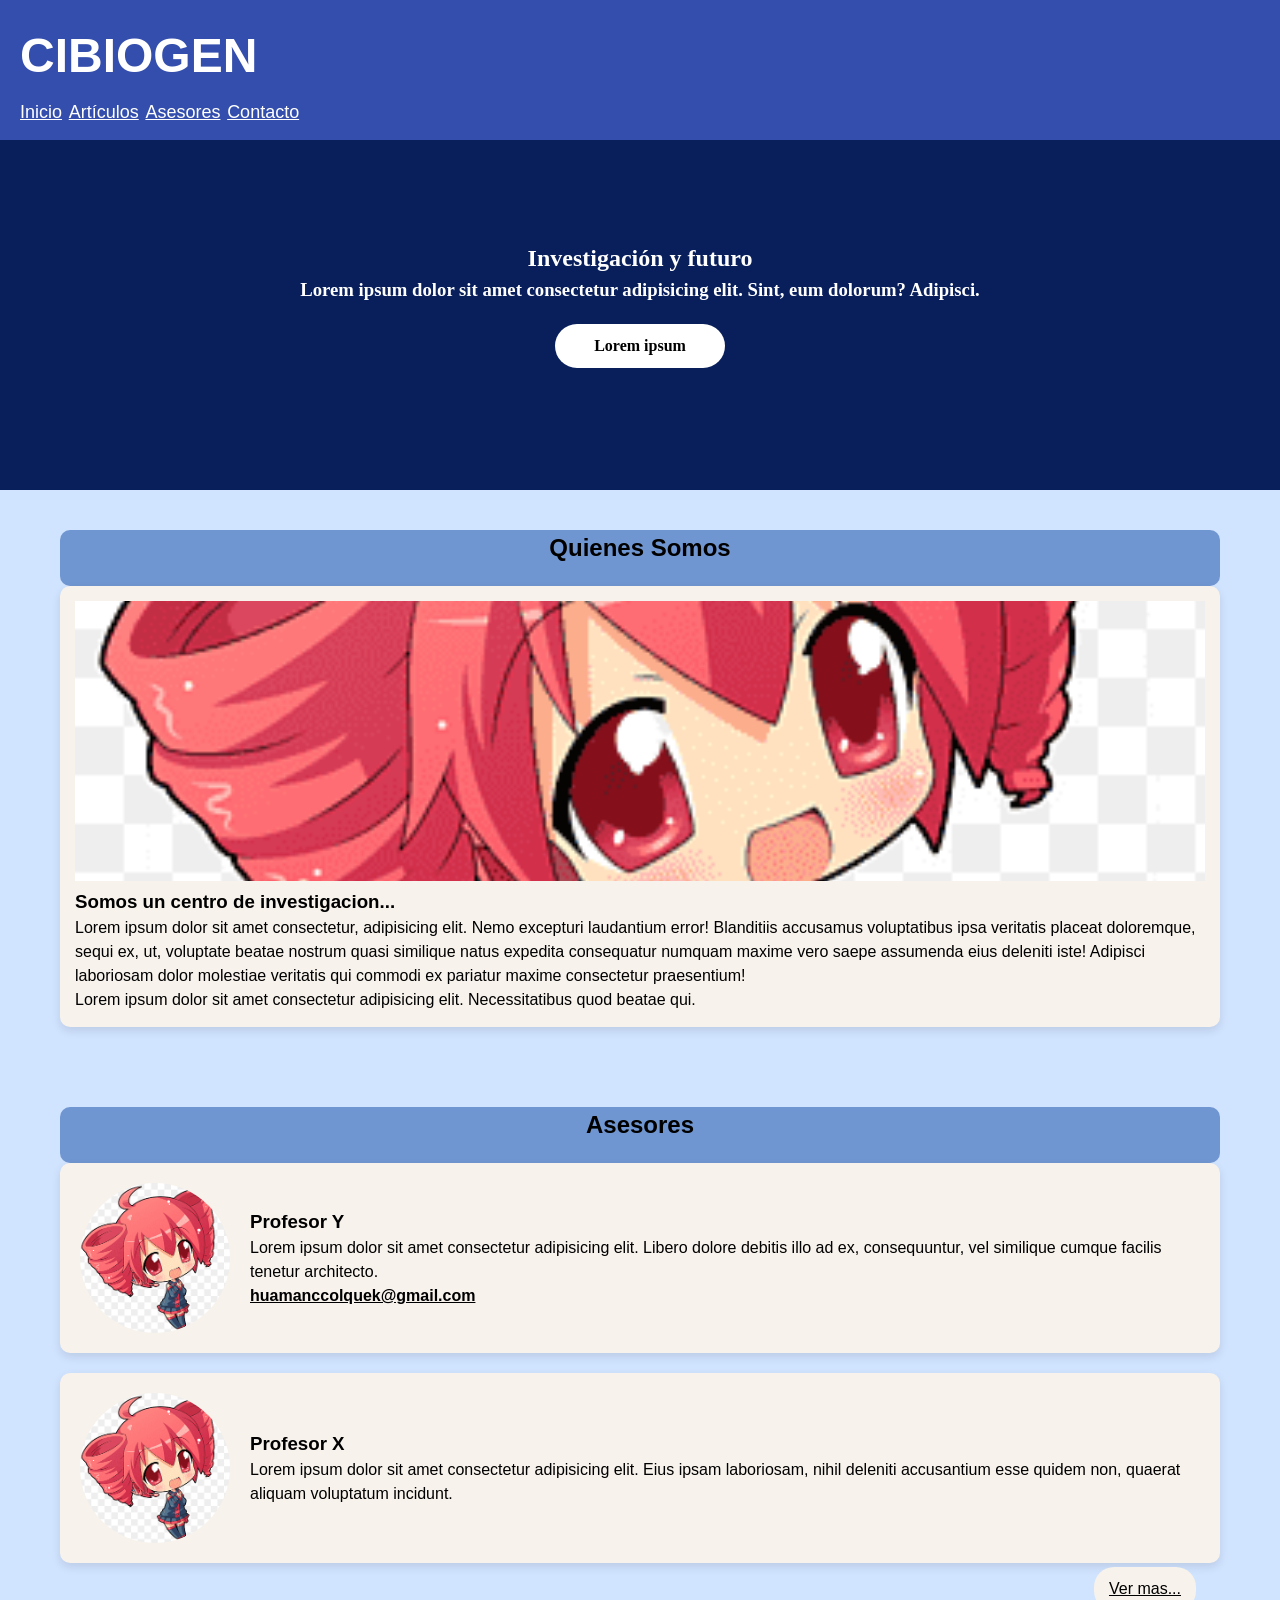
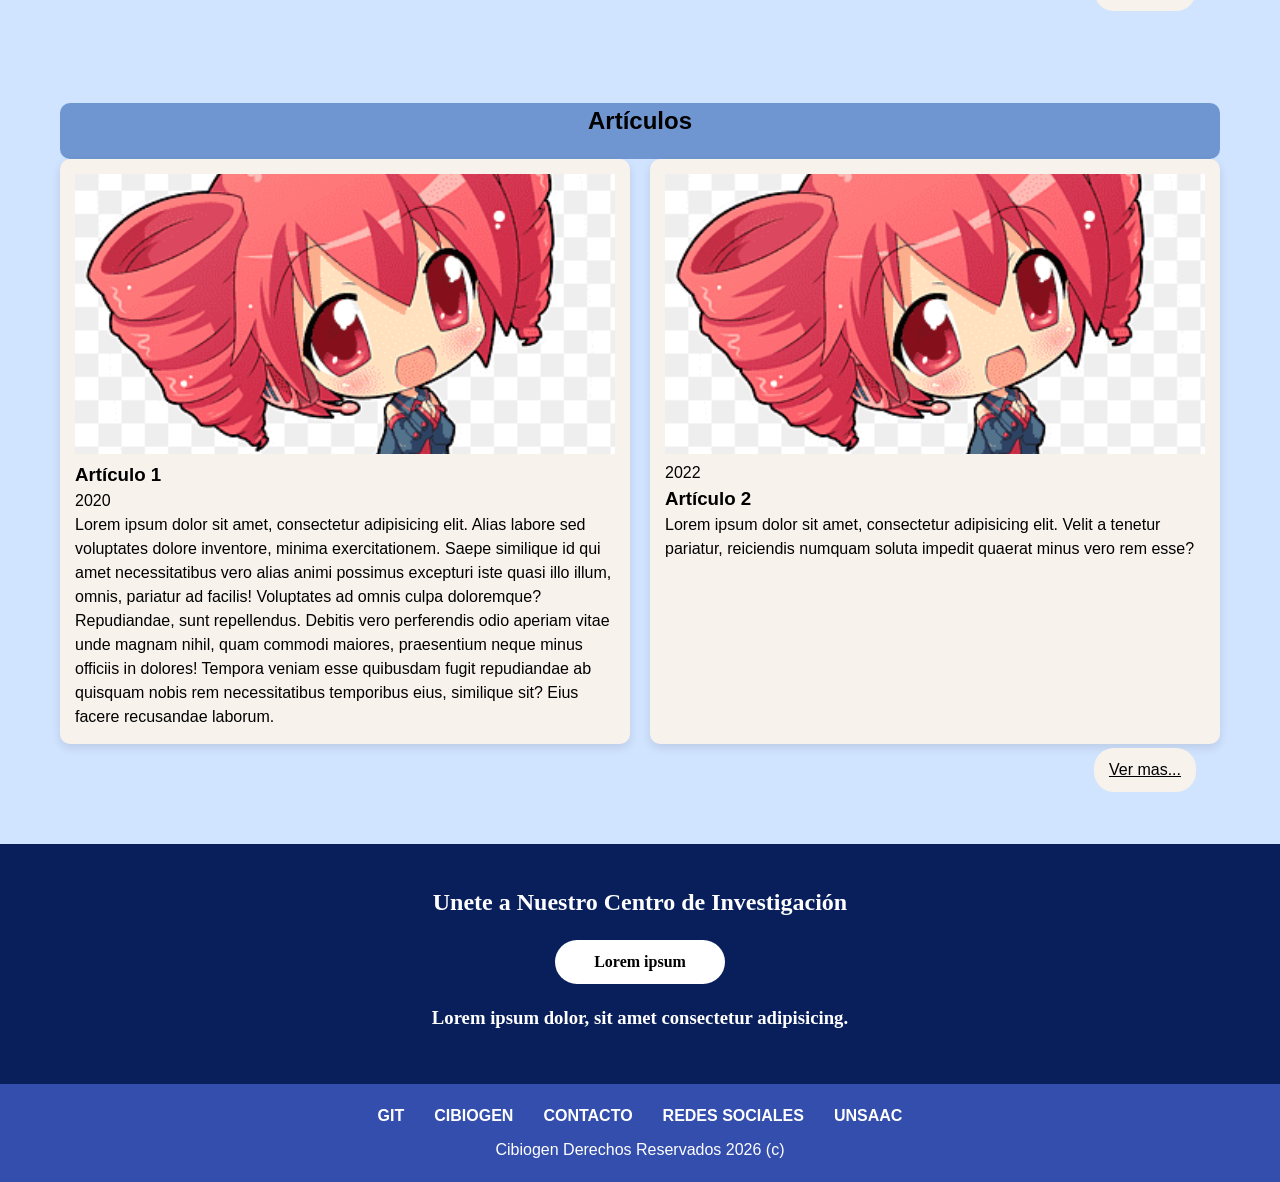
==== index.html @ 81cdd8d8 "segunda mejora con css" ====
<!DOCTYPE html>
<html lang= es>
<head>
    <meta charset="utf-8">
    <meta name="description" content="pagina web CIBIOGEN"/>
    <link rel="stylesheet" href="estilos.css"/>
    <title> CIBIOGEN </title>
</head>

<body>

  <header>
    <h1>CIBIOGEN</h1>
    <nav>
      <a href="index.html">Inicio</a>
      <a href="articulos.html">Artículos</a>
      <a href="#">Asesores</a>
      <a href="#">Contacto</a>

    </nav>
  </header>
  
  <main>
    <div class="titulo">
      <section class="seccion">
        <h1>Investigación y futuro</h1>
        <h3>Lorem ipsum dolor sit amet consectetur adipisicing elit. Sint, eum dolorum? Adipisci.</h3>
        <div class="tituloenlace">
          <a href="#">Lorem ipsum</a>
        </div>
      </section>
    </div>
    <section class="seccion">
      <div class="tituloglobo">
        <h2>Quienes Somos</h2>
      </div>
      <div class="grindgral">
        <div class="carta">
          <img src="teto.png">
          <div>
            <h3>Somos un centro de investigacion...</h3>
            <p>Lorem ipsum dolor sit amet consectetur, adipisicing elit. Nemo excepturi laudantium error! Blanditiis accusamus voluptatibus ipsa veritatis placeat doloremque, sequi ex, ut, voluptate beatae nostrum quasi similique natus expedita consequatur numquam maxime vero saepe assumenda eius deleniti iste! Adipisci laboriosam dolor molestiae veritatis qui commodi ex pariatur maxime consectetur praesentium!</p>
            <p>Lorem ipsum dolor sit amet consectetur adipisicing elit. Necessitatibus quod beatae qui.</p>
          </div>
        </div>
      </div>
    </section>

    <section class="seccion">
      <div class="tituloglobo">
      <h2>Asesores</h2>
      </div>
      <div class="gridasesores">

        <div class="asesor">
          <img src="teto.png" alt="Profesor Y">
          <div>
            <h3>Profesor Y</h3>
            <p> Lorem ipsum dolor sit amet consectetur adipisicing elit. Libero dolore debitis illo ad ex, consequuntur, vel similique cumque facilis tenetur architecto.</p>
            <a href="gmai.com">huamanccolquek@gmail.com</a>
          </div>
        </div>

        <div class="asesor">
          <img src="teto.png" alt="Profesor X">
          <div>
            <h3>Profesor X</h3>
            <p>Lorem ipsum dolor sit amet consectetur adipisicing elit. Eius ipsam laboriosam, nihil deleniti accusantium esse quidem non, quaerat aliquam voluptatum incidunt.</p>
          </div>
        </div>
      </div>
      <!-- FIX: .flecha movido fuera del .gridasesores -->
      <div class="flecha">
        <a href="#">Ver mas...</a>
      </div>
    </section>
        <section class="seccion">
        <div class="tituloglobo">
            <h2>Artículos</h2>
        </div>
      <div class="gridarticulos">

        <article class="carta">
          <img src="teto.png" alt="Artículo 1">
          <h3>Artículo 1</h3>
          <time datetime="2020-09-12">2020</time>
          <p>Lorem ipsum dolor sit amet, consectetur adipisicing elit. Alias labore sed voluptates dolore inventore, minima exercitationem. Saepe similique id qui amet necessitatibus vero alias animi possimus excepturi iste quasi illo illum, omnis, pariatur ad facilis! Voluptates ad omnis culpa doloremque? Repudiandae, sunt repellendus. Debitis vero perferendis odio aperiam vitae unde magnam nihil, quam commodi maiores, praesentium neque minus officiis in dolores! Tempora veniam esse quibusdam fugit repudiandae ab quisquam nobis rem necessitatibus temporibus eius, similique sit? Eius facere recusandae laborum.</p>
        </article>

        <article class="carta">
          <img src="teto.png" alt="Artículo 2">
          <div>
            <time datetime="2022-09-12">2022</time>
            <h3>Artículo 2</h3>
            <p>Lorem ipsum dolor sit amet, consectetur adipisicing elit. Velit a tenetur pariatur, reiciendis numquam soluta impedit quaerat minus vero rem esse?</p>
          </div>
        </article>
      </div>
      <div class="flecha">
        <a href="articulos.html">Ver mas...</a>
      </div>
    </section>

    <div class="titulo2">
      <section class="seccion">
        <h1>Unete a Nuestro Centro de Investigación</h1>
        <div class="tituloenlace">
          <a href="#">Lorem ipsum</a>
        </div>
        <h3>Lorem ipsum dolor, sit amet consectetur adipisicing.</h3>
      </section>
    </div>
  </main>

  <footer>
    <nav>
      <a href="#">GIT</a>
      <a href="#">CIBIOGEN</a>
      <a href="#">CONTACTO</a>
      <a href="#">REDES SOCIALES</a>
      <a href="#">UNSAAC</a>
    </nav>

    <p>Cibiogen Derechos Reservados 2026 (c)</p>
  </footer>
</body>
</html>
---- estilos.css ----
*{
  margin: 0;
  padding: 0;
  box-sizing: border-box;
}

body{
  background: rgb(208 227 255);
  font-family: Arial, Helvetica, sans-serif;
  line-height: 1.5;
}

header{
  background: rgb(51, 78, 172);
  height: 140px;
  width: 100%;
  text-align: left;
  line-height: 100px;
  padding: 20px;
  color: white;
  line-height: 1.5;
  font-size: x-large;
  z-index: 1000;
  top: 0;
  position: sticky;
}
header a{
  color: white;
  font-size: large;
}

.titulo{
  background: rgb(8, 31, 92);
  padding: 60px;
  text-align: center;
  color: white;
  height: 350px;
  width: 100%;
  font-family: serif;
}

.titulo2{
  background: rgb(8, 31, 92);
  text-align: center;
  color: white;
  height: 240px;
  width: 100%;
  font-family: serif;
}

.tituloenlace{
  background: white;
  display: flex;
  text-align: center;
  justify-content: center ;
  padding: 10px 0px;
  border-radius: 50px;
  width: 170px;
  margin: 20px auto;
}
.tituloenlace a{
  color: black;
  font-style: normal;
  text-decoration: none;
  font-weight: bold;
}

.nav{
  display: flex;
  justify-content: center;
  gap: 20px;
  flex-wrap: wrap;
}
.nav a{
  display: flex;
  justify-content: center;
  gap: 100px;
  flex-wrap: wrap;
}

.seccion{
  padding: 40px 20px;
  max-width: 1200px;
  margin: auto;
}
.seccion h2{
  margin-bottom: 20px;
  text-align: center;
}

.grindgral{
  display: grid;
  grid-template-columns: repeat(auto-fit, minmax(500px, 1fr));
  gap:20px;
}

.gridarticulos{
  display: grid;
  grid-template-columns: repeat(auto-fit, minmax(400px, 1fr));
  gap:20px;
}

.carta{
  background: rgb(247, 242, 235);
  border-radius: 10px;
  padding: 15px;
  box-shadow: 0 4px 10px rgba(0,0,0,0.1);
}
.carta img{
  width: 100%;
  height: 280px;
  object-fit: cover;
}

.tituloglobo{
  display: grid;
  background: rgb(112, 150, 209);
  align-items: center;
  border-radius: 10px;
}
.gridasesores{
  display: grid;
  gap: 20px;
}
.asesor{
  display: grid;
  grid-template-columns: 150px 1fr;
  gap: 20px;
  align-items: center;
  background: rgb(247, 242, 235);
  padding: 20px;
  border-radius: 10px;
  box-shadow: 0 4px 10px rgba(0,0,0,0.1);
}
.asesor img{
  width: 150px;
  height: 150px;
  object-fit: cover;
  border-radius: 50%;
}
.asesor a{
  color: black;
  font-weight: bold;
  font-style: normal;
}

.flecha{
  display: flex;
  justify-content: flex-end;
  padding: 4px 24px 12px;
}
.flecha a{
  background: rgb(247, 242, 235);
  color: black;
  padding: 10px 15px;
  border-radius: 20px;
}

footer{
  background: rgb(51, 78, 172);
  color: white;
  text-align: center;
  padding: 20px;
}
footer nav{
  display: flex;
  justify-content: center;
  gap: 30px;
  margin-bottom: 10px;
  flex-wrap: wrap;
}
footer a{
  color: white;
  font-weight: bold;
  font-style: normal;
  text-decoration: none;
}

@media (max-width: 600px) {
    .asesor {
        grid-template-columns: 1fr;
        text-align: center;
    }

    .asesor img {
        margin: auto;
    }
}
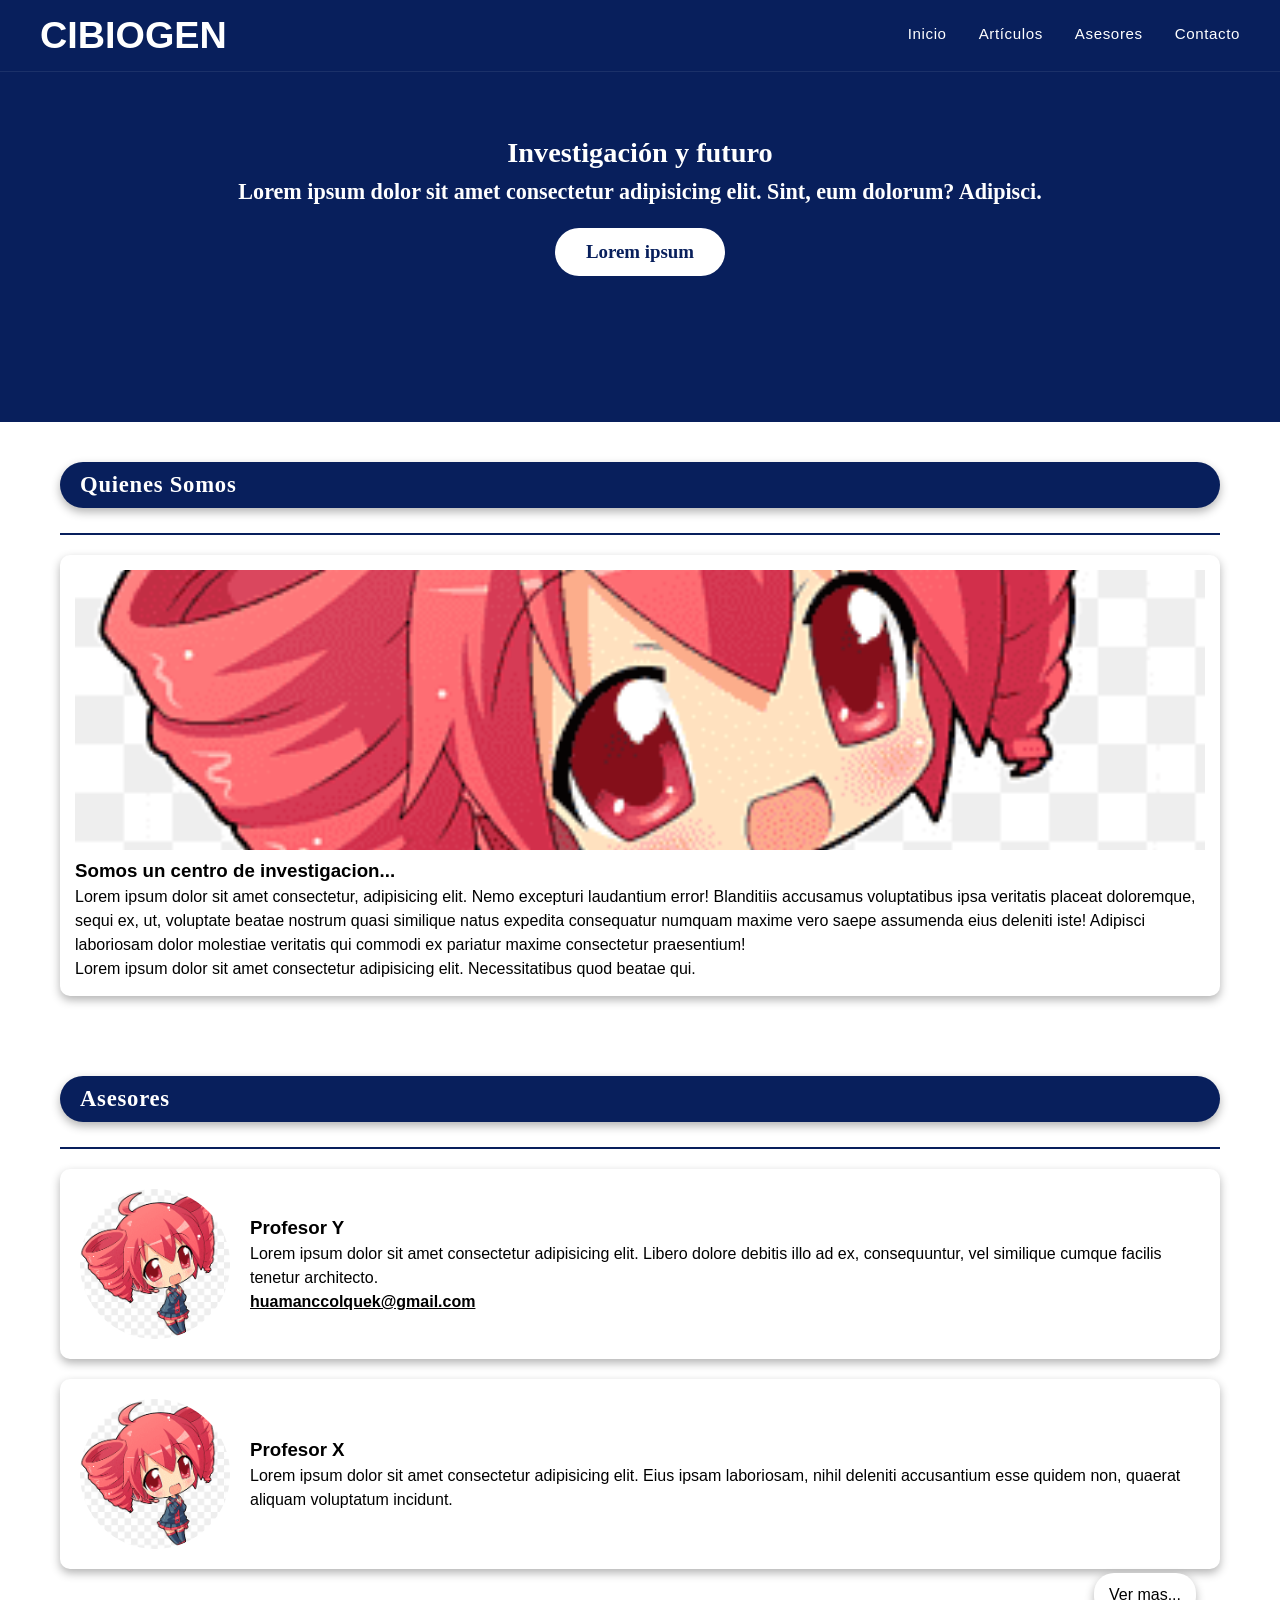
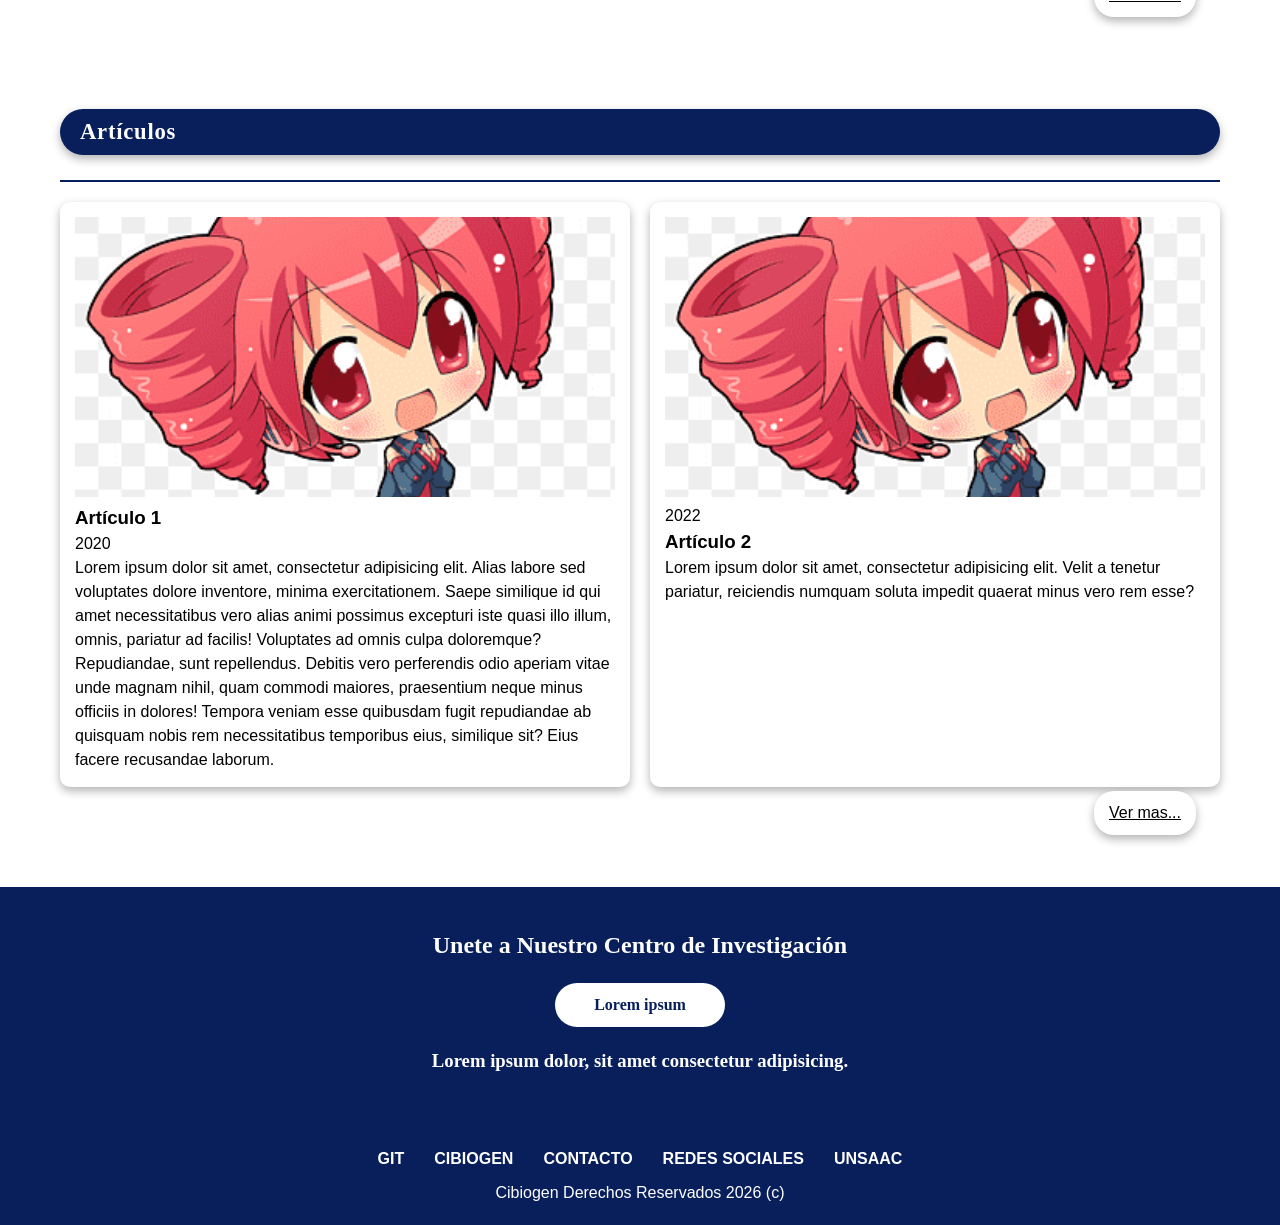
==== commit 7cd1566f: "Mejora del css y de la paleta cromatica" ====
--- a/index.html
+++ b/index.html
@@ -34,6 +34,7 @@
       <div class="tituloglobo">
         <h2>Quienes Somos</h2>
       </div>
+      <hr>
       <div class="grindgral">
         <div class="carta">
           <img src="teto.png">
@@ -42,7 +43,6 @@
             <p>Lorem ipsum dolor sit amet consectetur, adipisicing elit. Nemo excepturi laudantium error! Blanditiis accusamus voluptatibus ipsa veritatis placeat doloremque, sequi ex, ut, voluptate beatae nostrum quasi similique natus expedita consequatur numquam maxime vero saepe assumenda eius deleniti iste! Adipisci laboriosam dolor molestiae veritatis qui commodi ex pariatur maxime consectetur praesentium!</p>
             <p>Lorem ipsum dolor sit amet consectetur adipisicing elit. Necessitatibus quod beatae qui.</p>
           </div>
-        </div>
       </div>
     </section>
 
@@ -50,6 +50,7 @@
       <div class="tituloglobo">
       <h2>Asesores</h2>
       </div>
+      <hr>
       <div class="gridasesores">
 
         <div class="asesor">
@@ -69,7 +70,6 @@
           </div>
         </div>
       </div>
-      <!-- FIX: .flecha movido fuera del .gridasesores -->
       <div class="flecha">
         <a href="#">Ver mas...</a>
       </div>
@@ -78,6 +78,7 @@
         <div class="tituloglobo">
             <h2>Artículos</h2>
         </div>
+      <hr>
       <div class="gridarticulos">
 
         <article class="carta">
--- a/estilos.css
+++ b/estilos.css
@@ -5,29 +5,46 @@
 }
 
 body{
-  background: rgb(208 227 255);
+  background: white;
   font-family: Arial, Helvetica, sans-serif;
   line-height: 1.5;
 }
 
 header{
-  background: rgb(51, 78, 172);
-  height: 140px;
-  width: 100%;
-  text-align: left;
-  line-height: 100px;
-  padding: 20px;
-  color: white;
-  line-height: 1.5;
-  font-size: x-large;
+  background: rgb(8, 31, 92);
+  width: 100%;
+  padding: 0 40px;
+  color: white;
   z-index: 1000;
   top: 0;
   position: sticky;
+  display: flex;
+  align-items: center;
+  justify-content: space-between;
+  height: 72px;
+  border-bottom: 1px solid rgba(255,255,255,0.08);
+  font-size: 0.5cm;
 }
 header a{
   color: white;
-  font-size: large;
-}
+}
+header nav {
+  display: flex;
+  align-items: center;
+  gap: 32px;
+}
+header nav a {  
+  color: white;
+  text-decoration: none;
+  font-size: 0.9rem;
+  font-weight: 400;
+  letter-spacing: 0.04em;
+  transition: color 0.2s;
+  position: relative;
+  padding-bottom: 2px;
+  font-size: 0.4cm;
+}
+
 
 .titulo{
   background: rgb(8, 31, 92);
@@ -37,8 +54,14 @@
   height: 350px;
   width: 100%;
   font-family: serif;
-}
-
+  pointer-events: none;
+  font-size: 0.5cm;
+}
+.titulo .seccion{
+  padding: 0;
+  position: relative;
+  z-index: 1;
+}
 .titulo2{
   background: rgb(8, 31, 92);
   text-align: center;
@@ -59,7 +82,7 @@
   margin: 20px auto;
 }
 .tituloenlace a{
-  color: black;
+  color: rgb(8, 31, 92);;
   font-style: normal;
   text-decoration: none;
   font-weight: bold;
@@ -101,10 +124,11 @@
 }
 
 .carta{
-  background: rgb(247, 242, 235);
+  background: white;
   border-radius: 10px;
   padding: 15px;
-  box-shadow: 0 4px 10px rgba(0,0,0,0.1);
+  box-sizing: border-box black;
+  box-shadow: 0 4px 10px rgba(0,0,0,0.3);
 }
 .carta img{
   width: 100%;
@@ -114,9 +138,21 @@
 
 .tituloglobo{
   display: grid;
-  background: rgb(112, 150, 209);
-  align-items: center;
-  border-radius: 10px;
+  background: rgb(8, 31, 92);
+  align-items: center;
+  border-radius: 50px;
+  padding: 6px 20px;
+  margin-bottom: 25px;
+  color: white;
+  box-shadow: 0 4px 10px rgba(0,0,0,0.3); 
+}
+.tituloglobo h2{
+  font-family: 'Times New Roman';
+  font-weight: 700;
+  font-size: 0.6cm;
+  letter-spacing: 0.02cm;
+  text-align: left;
+  margin: 0;
 }
 .gridasesores{
   display: grid;
@@ -127,10 +163,10 @@
   grid-template-columns: 150px 1fr;
   gap: 20px;
   align-items: center;
-  background: rgb(247, 242, 235);
+  background: white;
   padding: 20px;
   border-radius: 10px;
-  box-shadow: 0 4px 10px rgba(0,0,0,0.1);
+  box-shadow: 0 4px 10px rgba(0,0,0,0.3);
 }
 .asesor img{
   width: 150px;
@@ -150,14 +186,20 @@
   padding: 4px 24px 12px;
 }
 .flecha a{
-  background: rgb(247, 242, 235);
+  background: white;
   color: black;
   padding: 10px 15px;
   border-radius: 20px;
+  box-shadow: 0 4px 10px rgba(0,0,0,0.3); 
+}
+.flecha a:hover{
+  color: white;
+  background: rgb(8, 31, 92);
+  transform: translateY(2px);
 }
 
 footer{
-  background: rgb(51, 78, 172);
+  background: rgb(8, 31, 92);
   color: white;
   text-align: center;
   padding: 20px;
@@ -175,6 +217,12 @@
   font-style: normal;
   text-decoration: none;
 }
+hr{
+  border: 0px;
+  border-top: 2px solid rgb(8, 31, 92);
+  margin: 20px auto;
+  padding: -20px;
+}
 
 @media (max-width: 600px) {
     .asesor {
@@ -186,3 +234,28 @@
         margin: auto;
     }
 }
+
+@media (max-width: 768px) {
+    header {
+        padding: 0 20px;
+        flex-wrap: wrap;
+        height: auto;
+        padding-top: 14px;
+        padding-bottom: 14px;
+        gap: 10px;
+    }
+
+    header nav {
+        gap: 16px;
+        flex-wrap: wrap;
+    }
+
+    .titulo,
+    .titulo2 {
+        padding: 60px 20px;
+    }
+
+    .seccion {
+        padding: 40px 16px;
+    }
+}
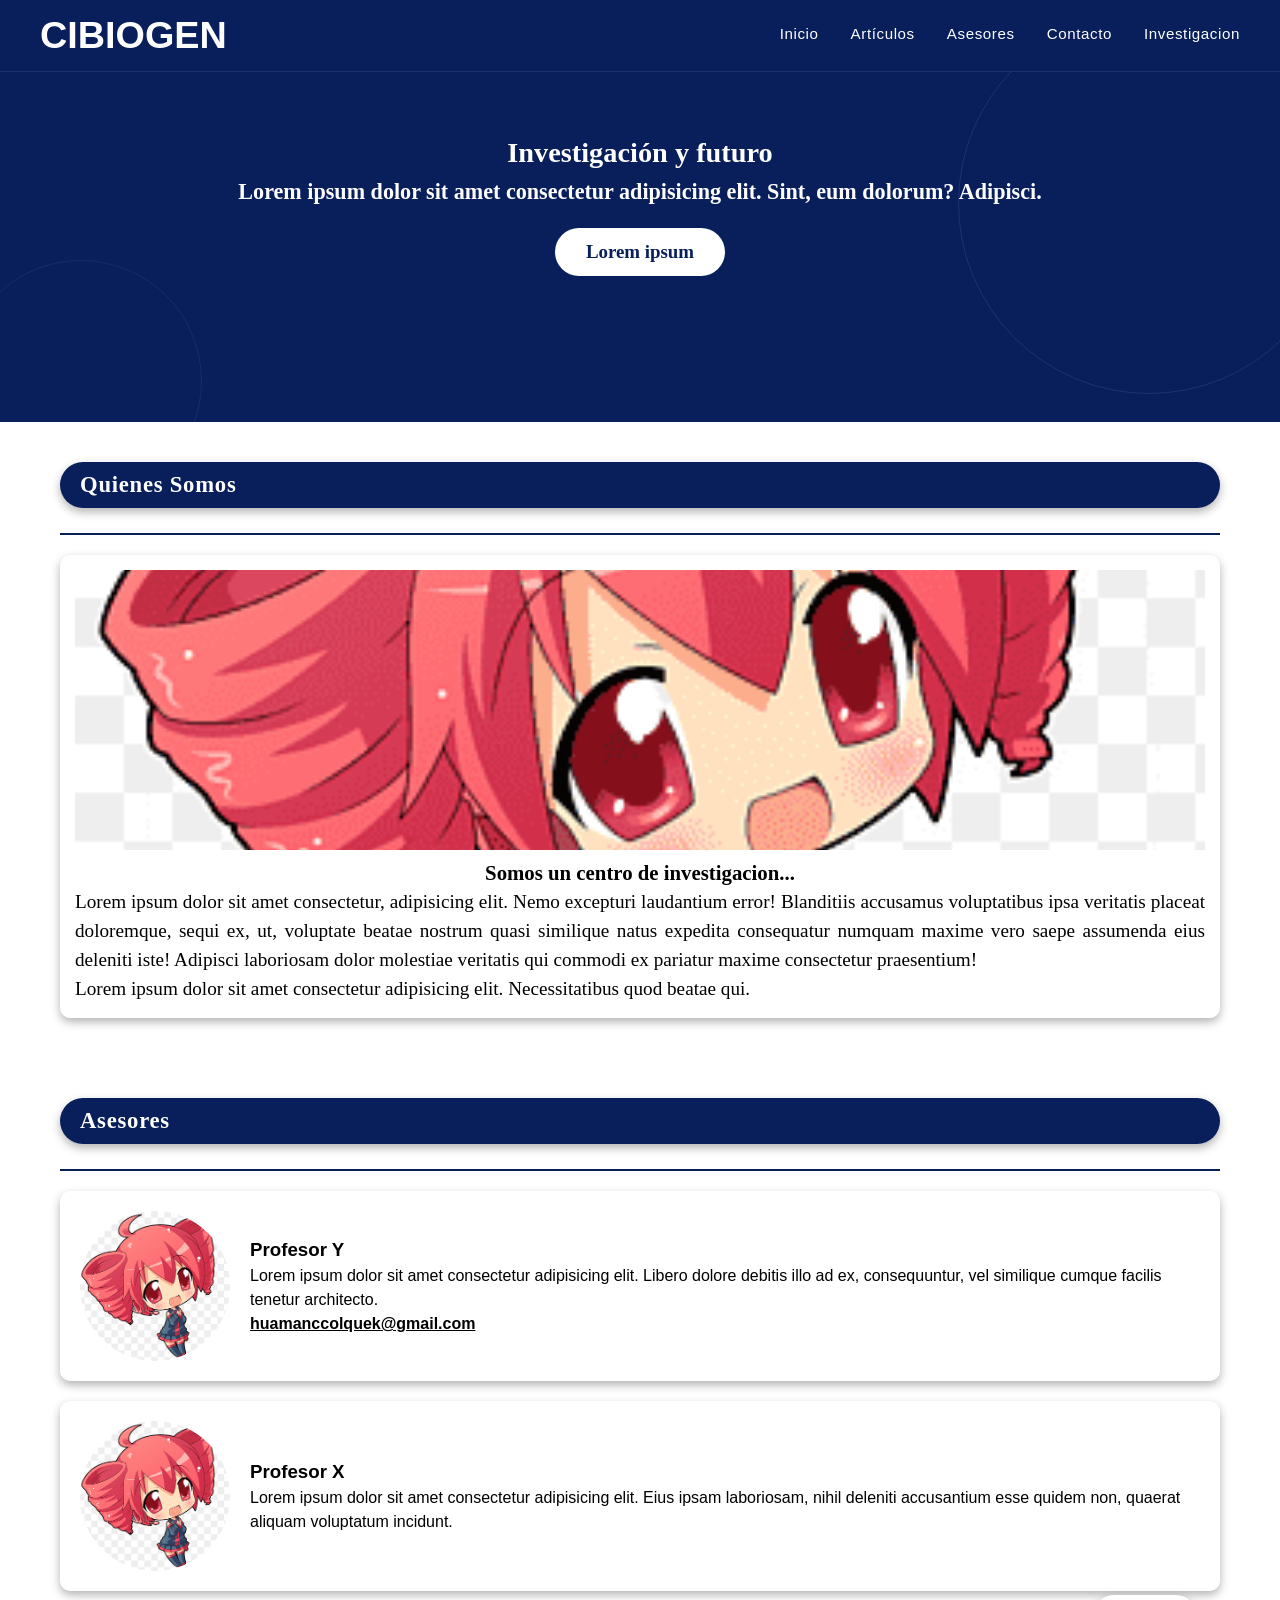
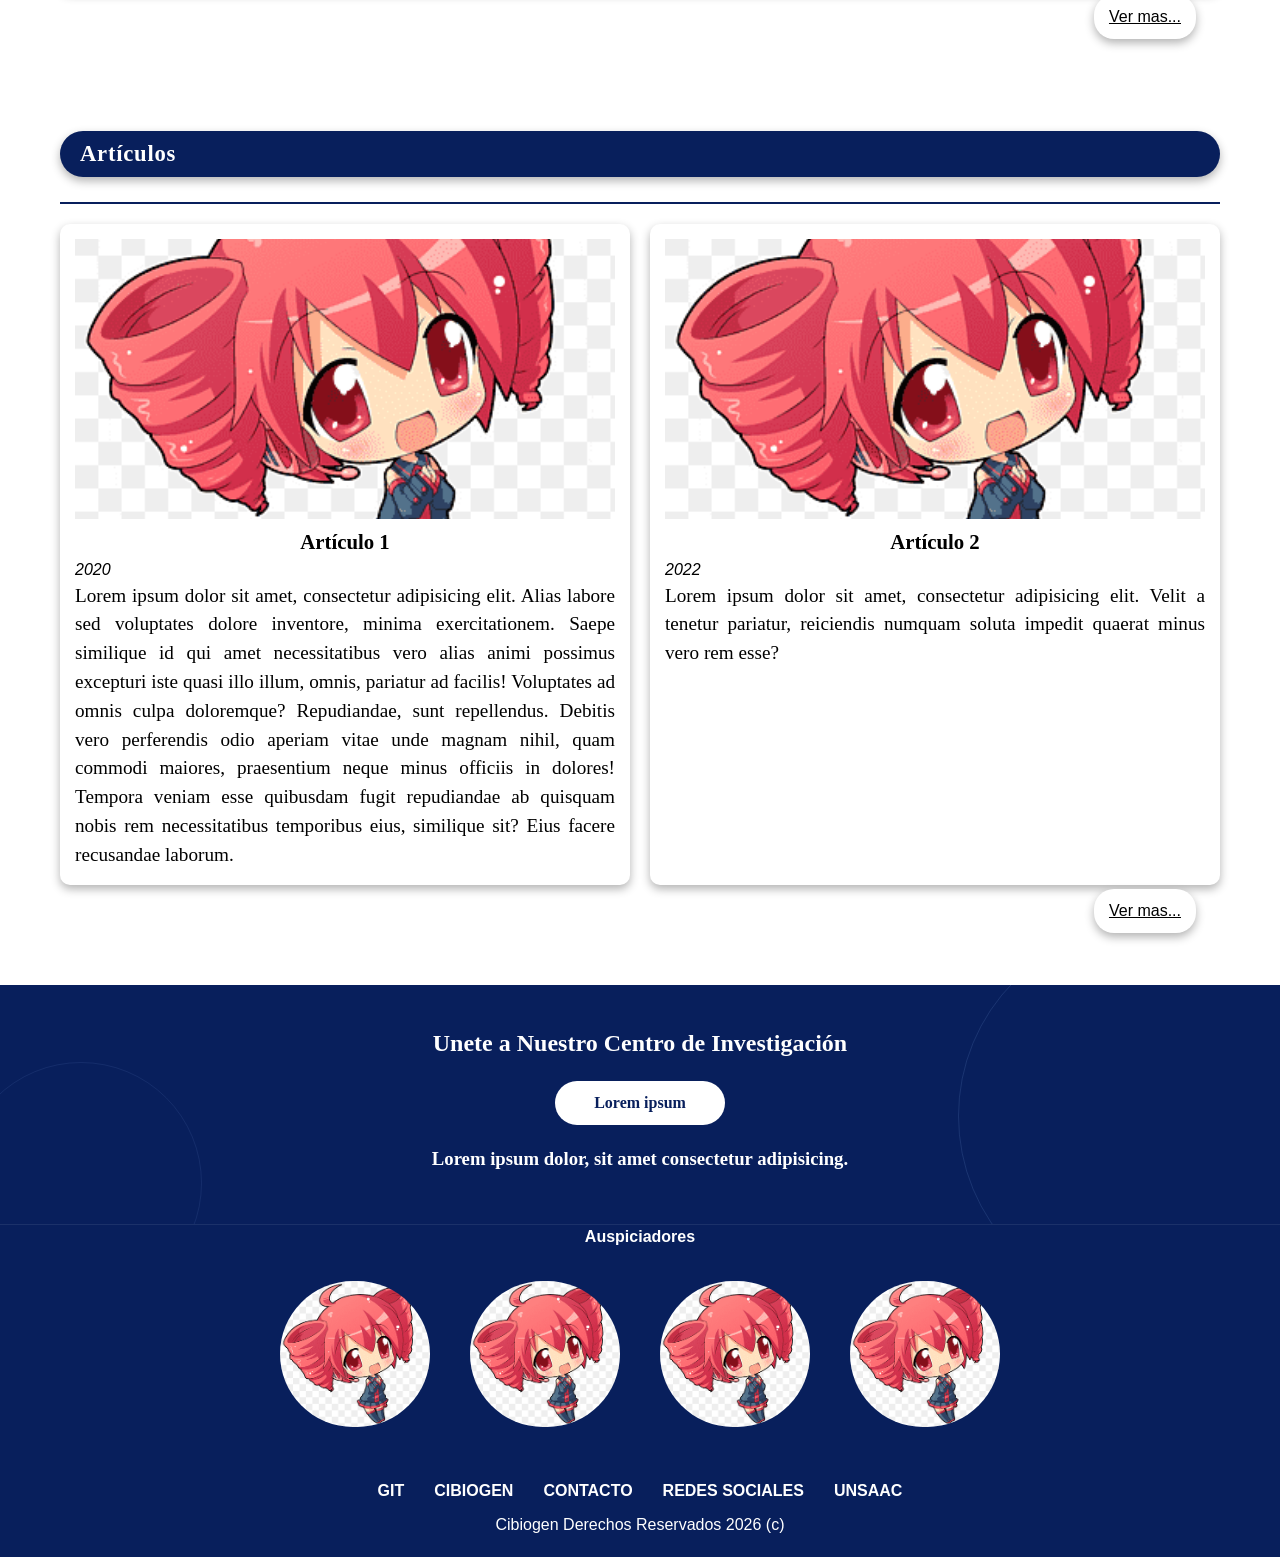
==== commit 0db59c11: "Mejora en el sistema de archivos y de almacenamiento" ====
--- a/index.html
+++ b/index.html
@@ -16,7 +16,7 @@
       <a href="articulos.html">Artículos</a>
       <a href="#">Asesores</a>
       <a href="#">Contacto</a>
-
+      <a href="#">Investigacion</a>
     </nav>
   </header>
   
@@ -91,8 +91,8 @@
         <article class="carta">
           <img src="teto.png" alt="Artículo 2">
           <div>
+            <h3>Artículo 2</h3>
             <time datetime="2022-09-12">2022</time>
-            <h3>Artículo 2</h3>
             <p>Lorem ipsum dolor sit amet, consectetur adipisicing elit. Velit a tenetur pariatur, reiciendis numquam soluta impedit quaerat minus vero rem esse?</p>
           </div>
         </article>
@@ -111,6 +111,15 @@
         <h3>Lorem ipsum dolor, sit amet consectetur adipisicing.</h3>
       </section>
     </div>
+    <div class="tituloauspiciadores">
+      <h1>Auspiciadores</h1>
+    </div>
+    <div class="auspiciadores">
+      <img src="teto.png">
+      <img src="teto.png">
+      <img src="teto.png">
+      <img src="teto.png">
+    </div>
   </main>
 
   <footer>
--- a/estilos.css
+++ b/estilos.css
@@ -33,7 +33,7 @@
   align-items: center;
   gap: 32px;
 }
-header nav a {  
+header nav a {
   color: white;
   text-decoration: none;
   font-size: 0.9rem;
@@ -44,6 +44,15 @@
   padding-bottom: 2px;
   font-size: 0.4cm;
 }
+header img{
+  width: 100px;
+  height: 100%;
+  object-fit: cover;
+  padding: 0px;
+  border:0px;
+  padding: 10px 20px;
+}
+
 
 
 .titulo{
@@ -56,6 +65,8 @@
   font-family: serif;
   pointer-events: none;
   font-size: 0.5cm;
+  position: relative;
+  overflow: hidden;
 }
 .titulo .seccion{
   padding: 0;
@@ -69,6 +80,54 @@
   height: 240px;
   width: 100%;
   font-family: serif;
+  border-bottom: 1px solid rgba(255,255,255,0.08);
+  position: relative;
+  overflow: hidden;
+}
+.titulo2::before{
+  content: '';           
+  position: absolute;  
+  top: -60px;
+  right: -60px;
+  width: 380px;
+  height: 380px;
+  border-radius: 50%;  
+  border: 1.5px solid rgba(112, 150, 209, 0.18);  
+  pointer-events: none; 
+}
+.titulo2::after{
+  content: '';
+  position: absolute;
+  bottom: -80px;
+  left: -40px;
+  width: 240px;
+  height: 240px;
+  border-radius: 50%;
+  border: 1px solid rgba(112, 150, 209, 0.12);
+  pointer-events: none;
+}
+
+.titulo::before {
+  content: '';           
+  position: absolute;  
+  top: -60px;
+  right: -60px;
+  width: 380px;
+  height: 380px;
+  border-radius: 50%;  
+  border: 1.5px solid rgba(112, 150, 209, 0.18);  
+  pointer-events: none; 
+}
+.titulo::after {
+  content: '';
+  position: absolute;
+  bottom: -80px;
+  left: -40px;
+  width: 240px;
+  height: 240px;
+  border-radius: 50%;
+  border: 1px solid rgba(112, 150, 209, 0.12);
+  pointer-events: none;
 }
 
 .tituloenlace{
@@ -116,6 +175,14 @@
   grid-template-columns: repeat(auto-fit, minmax(500px, 1fr));
   gap:20px;
 }
+.grindgral p{
+  text-align: justify;
+  grid-area: auto;
+  color: black;
+  font-size: 1.2rem;
+  font-weight: 100%;
+  font-family: 'Times New Roman', Times, serif;
+}
 
 .gridarticulos{
   display: grid;
@@ -129,11 +196,31 @@
   padding: 15px;
   box-sizing: border-box black;
   box-shadow: 0 4px 10px rgba(0,0,0,0.3);
+  color: black;
+  font-style: italic;
 }
 .carta img{
   width: 100%;
   height: 280px;
   object-fit: cover;
+}
+.carta p{
+  text-align: justify;
+  grid-area: auto;
+  color: black;
+  font-size: 1.2rem;
+  font-weight: 100%;
+  font-family: 'Times New Roman', Times, serif;
+  font-style: normal;
+}
+.carta h3{
+  text-align: center;
+  grid-area: auto;
+  color: black;
+  font-size: 1.3rem;
+  font-weight: 100%;
+  font-family: 'georgia';
+  font-style: normal;
 }
 
 .tituloglobo{
@@ -196,6 +283,33 @@
   color: white;
   background: rgb(8, 31, 92);
   transform: translateY(2px);
+}
+
+.tituloauspiciadores{
+  background: rgb(8, 31, 92);
+  color: white;
+  font: bold;
+  font-size: 0.5rem;
+  text-align: center;
+  gap: 20px;
+  top: 20px;
+}
+.auspiciadores{
+  display: flex;
+  position: center;
+  text-align: center;
+  justify-content: center;
+  background: rgb(8, 31, 92);
+  padding: 12px 20px;
+}
+.auspiciadores img{
+  display: inline-block;
+  width: 150px;
+  height: auto;
+  object-fit: cover;
+  border-radius: 100px;
+  bottom: 50px;
+  margin: 20px;
 }
 
 footer{
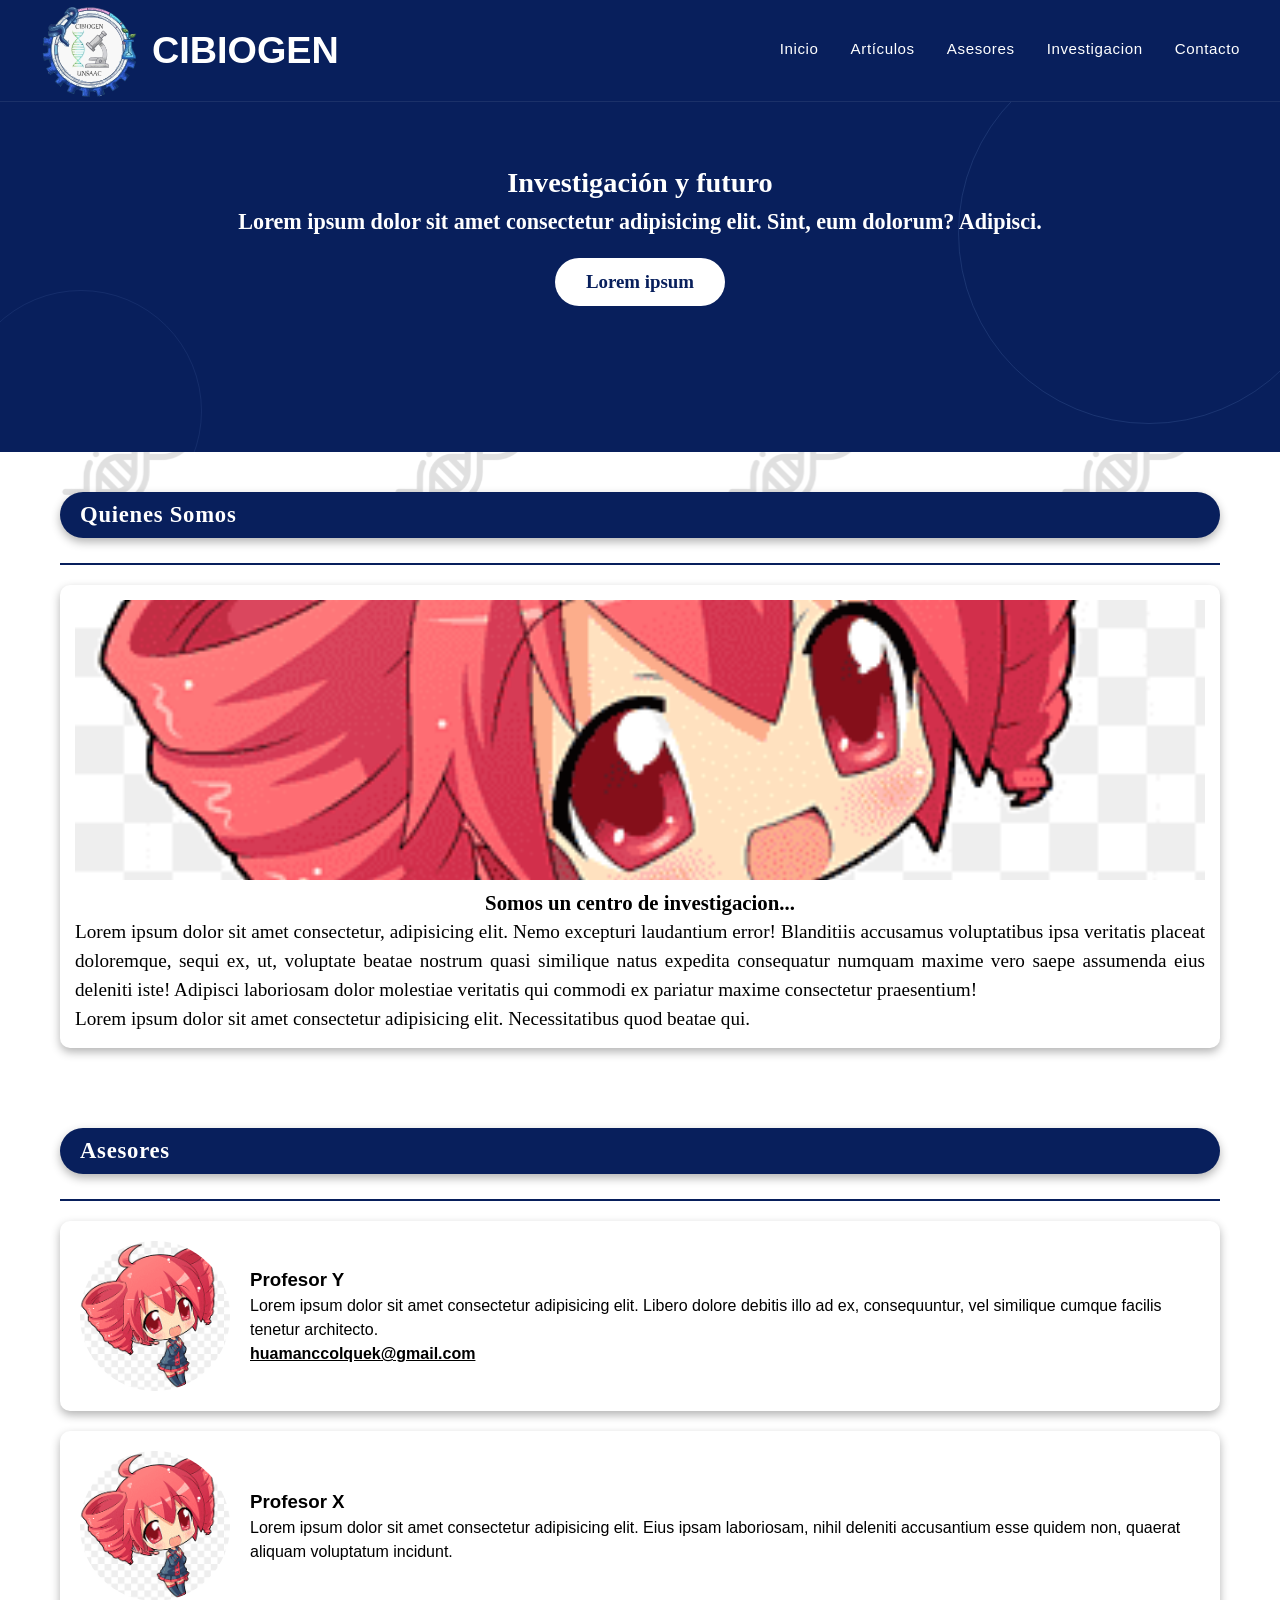
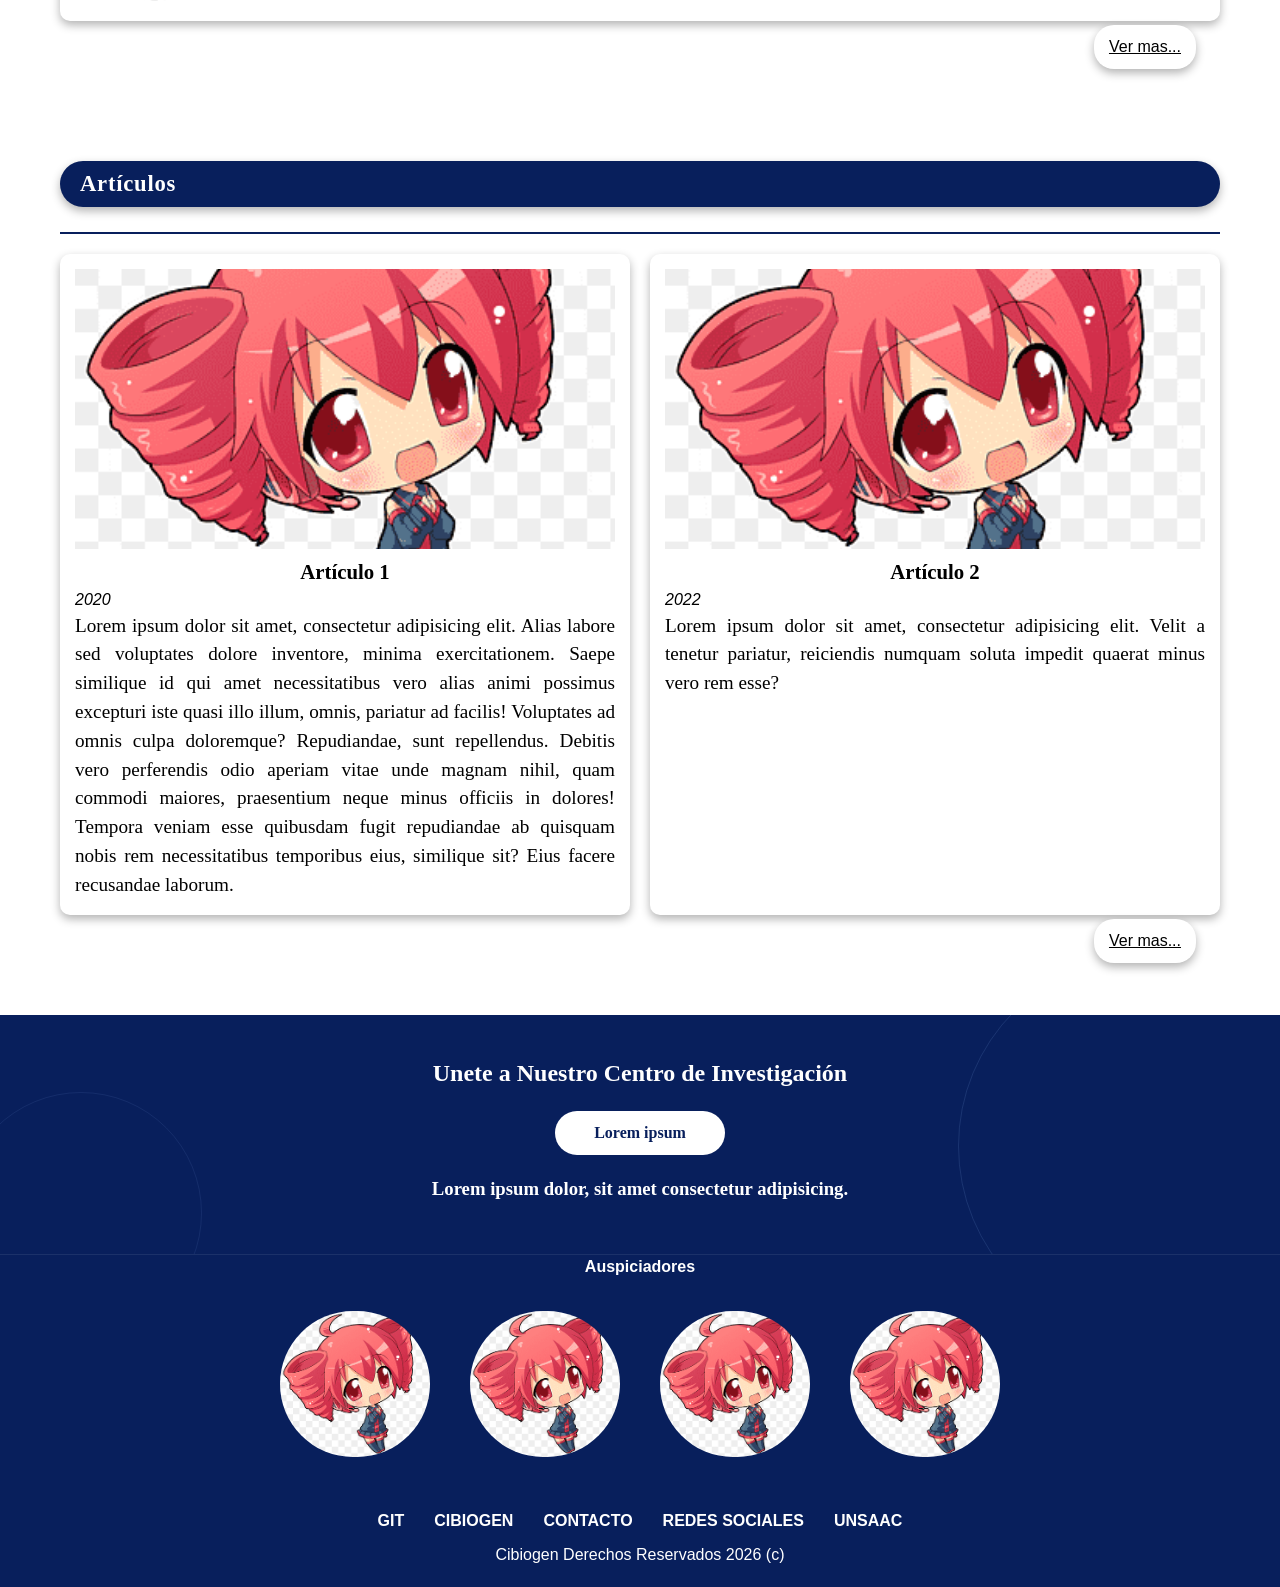
==== commit ce3373cf: "Mejora del titulo y el background" ====
--- a/index.html
+++ b/index.html
@@ -10,13 +10,16 @@
 <body>
 
   <header>
-    <h1>CIBIOGEN</h1>
+    <div>
+      <img src="logo_cibiogen.svg">
+      <h1>CIBIOGEN</h1>
+    </div>
     <nav>
       <a href="index.html">Inicio</a>
       <a href="articulos.html">Artículos</a>
       <a href="#">Asesores</a>
+      <a href="#">Investigacion</a>
       <a href="#">Contacto</a>
-      <a href="#">Investigacion</a>
     </nav>
   </header>
   
--- a/estilos.css
+++ b/estilos.css
@@ -5,9 +5,19 @@
 }
 
 body{
-  background: white;
+  margin: 0;
   font-family: Arial, Helvetica, sans-serif;
   line-height: 1.5;
+}
+body::before{
+  content: "";
+  position: fixed;
+  inset: 0;
+  background-image: url(ADN.png);
+  background-size: 280px;
+  background-repeat: space;
+  opacity: 0.12;
+  z-index: -1;
 }
 
 header{
@@ -21,7 +31,7 @@
   display: flex;
   align-items: center;
   justify-content: space-between;
-  height: 72px;
+  height: 102px;
   border-bottom: 1px solid rgba(255,255,255,0.08);
   font-size: 0.5cm;
 }
@@ -44,16 +54,23 @@
   padding-bottom: 2px;
   font-size: 0.4cm;
 }
-header img{
+
+header div{
+  display: flex;
+  align-items: center;
+  justify-content: flex-start;
+  gap: 12px;
+  text-align: left;
+}
+
+header div img{
   width: 100px;
-  height: 100%;
-  object-fit: cover;
-  padding: 0px;
-  border:0px;
-  padding: 10px 20px;
-}
-
-
+  height: auto;
+}
+
+header div h1{
+  margin: 0;
+}
 
 .titulo{
   background: rgb(8, 31, 92);
@@ -310,6 +327,7 @@
   border-radius: 100px;
   bottom: 50px;
   margin: 20px;
+  gap:calc(100);
 }
 
 footer{
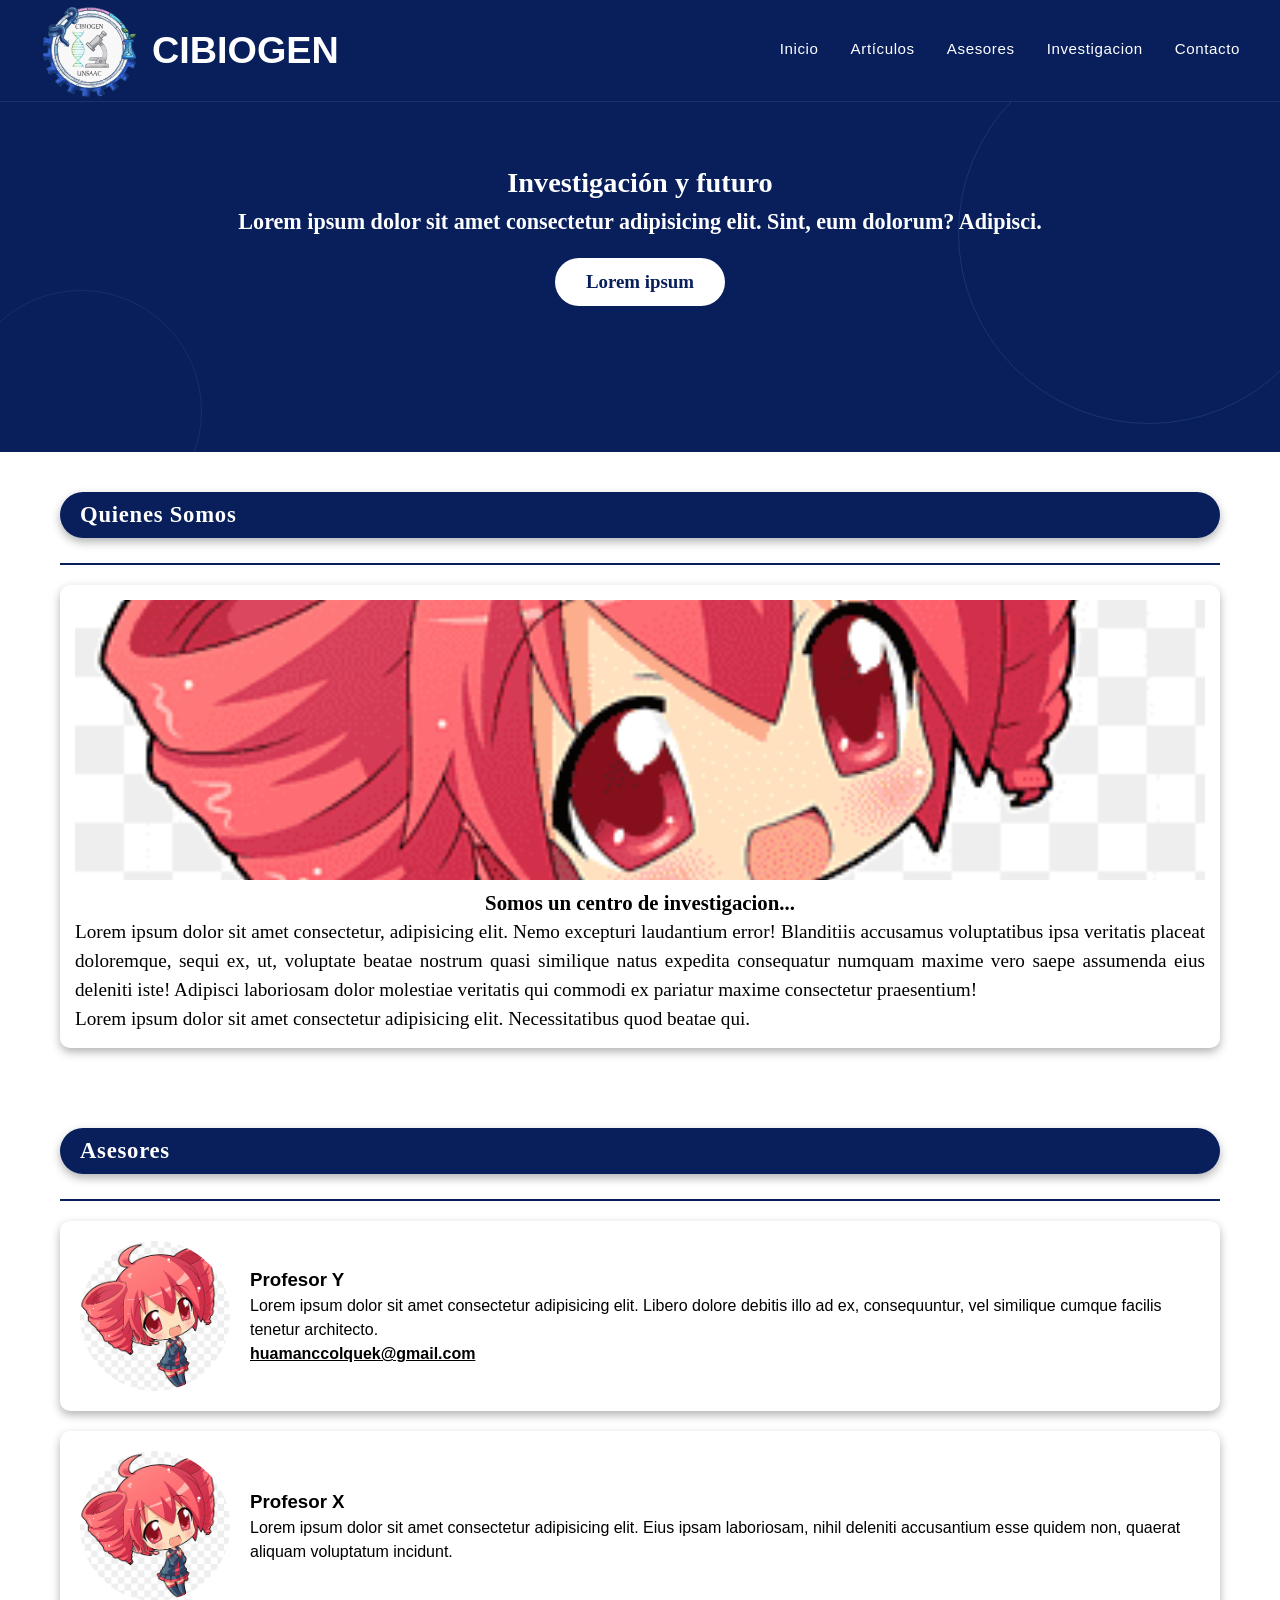
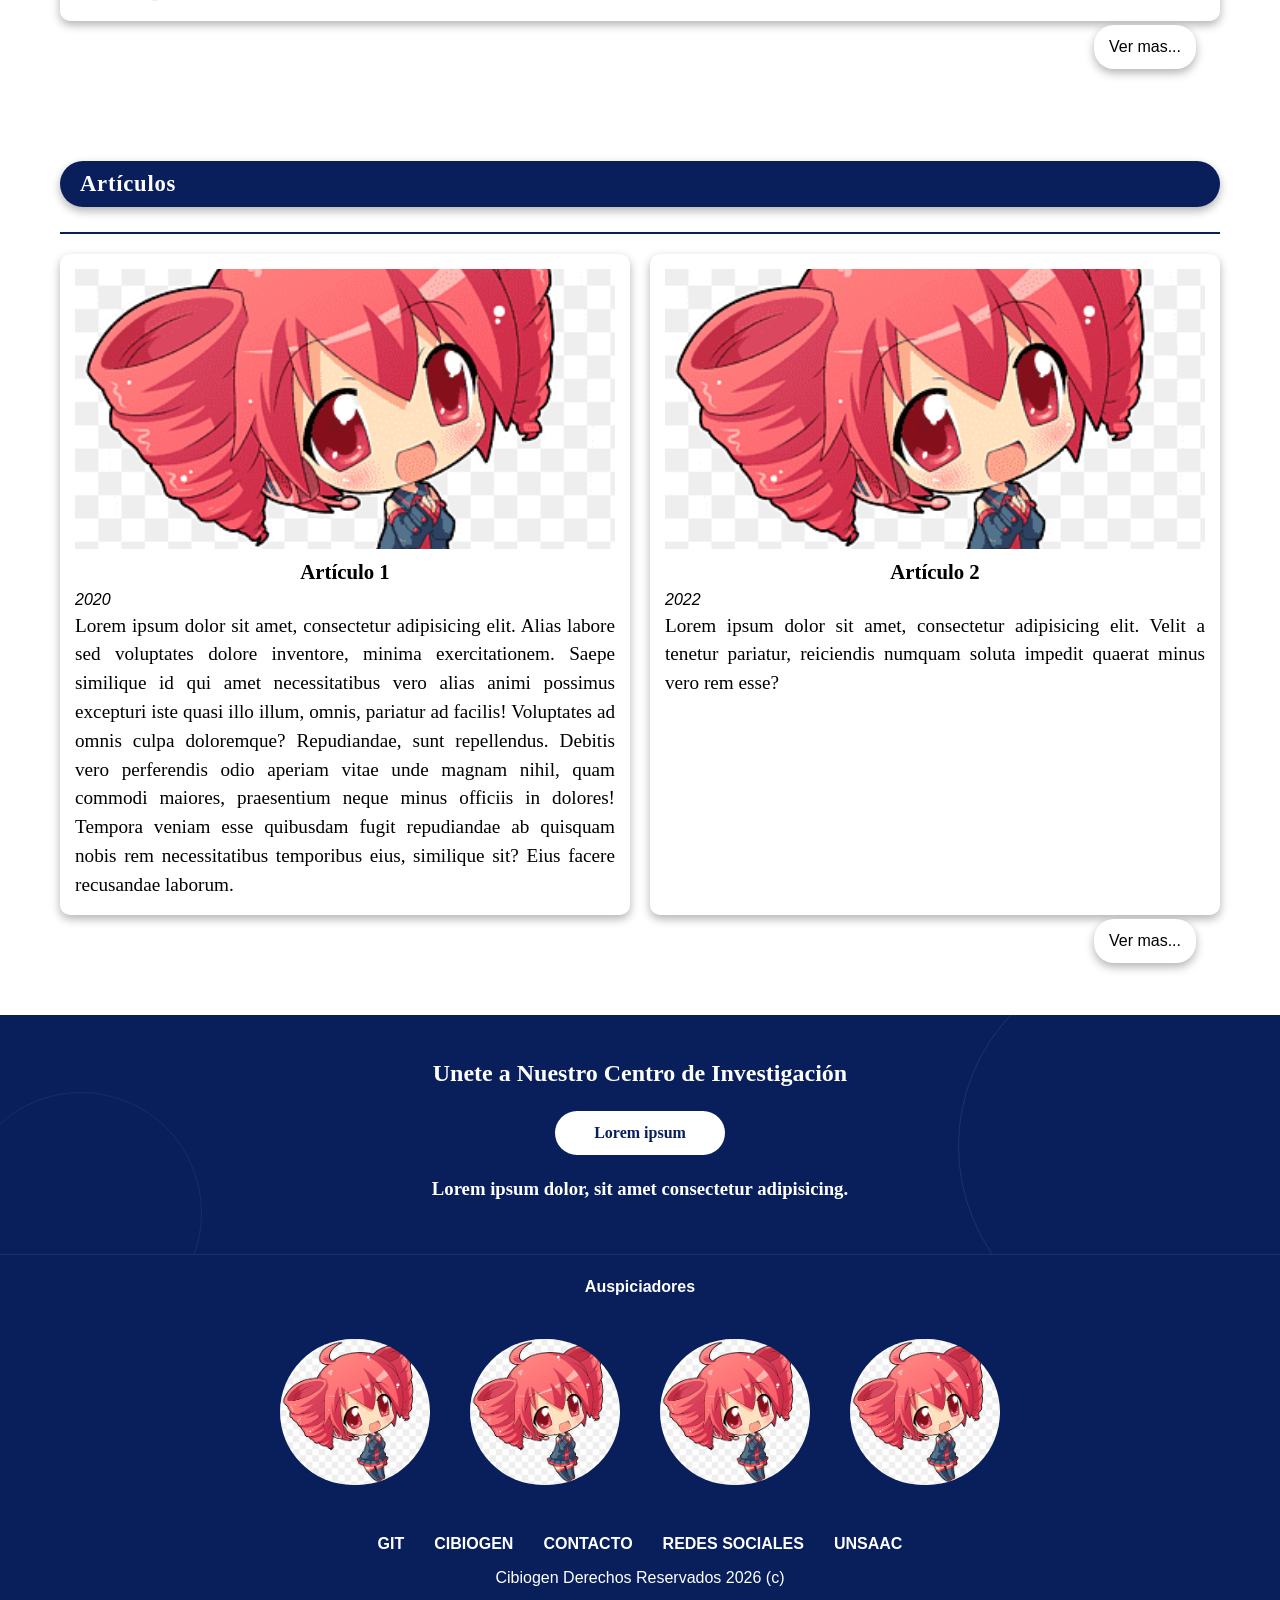
==== commit d0b36706: "Mejora en las animaciones" ====
--- a/index.html
+++ b/index.html
@@ -118,10 +118,18 @@
       <h1>Auspiciadores</h1>
     </div>
     <div class="auspiciadores">
+      <a href="articulos.html">
       <img src="teto.png">
+      </a>
+      <a href="articulos.html">
       <img src="teto.png">
+      </a>
+      <a href="articulos.html">
       <img src="teto.png">
+      </a>
+      <a href="index.html">
       <img src="teto.png">
+      </a>
     </div>
   </main>
 
--- a/estilos.css
+++ b/estilos.css
@@ -14,7 +14,7 @@
   position: fixed;
   inset: 0;
   background-image: url(ADN.png);
-  background-size: 280px;
+  background-size: 380px;
   background-repeat: space;
   opacity: 0.12;
   z-index: -1;
@@ -213,6 +213,7 @@
   padding: 15px;
   box-sizing: border-box black;
   box-shadow: 0 4px 10px rgba(0,0,0,0.3);
+  transition: transform 0.3s ease, box-shadow 0.3s ease;
   color: black;
   font-style: italic;
 }
@@ -238,6 +239,10 @@
   font-weight: 100%;
   font-family: 'georgia';
   font-style: normal;
+}
+.carta:hover{
+  transform: translateY(3px);
+  box-sizing: 0px 8px 15px rgb(8, 31, 92)
 }
 
 .tituloglobo{
@@ -271,6 +276,7 @@
   padding: 20px;
   border-radius: 10px;
   box-shadow: 0 4px 10px rgba(0,0,0,0.3);
+  transition: transform 0.3s ease, box-shadow 0.3s ease;
 }
 .asesor img{
   width: 150px;
@@ -283,6 +289,10 @@
   font-weight: bold;
   font-style: normal;
 }
+.asesor:hover{
+  transform: translateY(3px);
+  box-sizing: 0px 8px 15px rgb(8, 31, 92);
+}
 
 .flecha{
   display: flex;
@@ -292,9 +302,11 @@
 .flecha a{
   background: white;
   color: black;
+  text-decoration: none;
   padding: 10px 15px;
   border-radius: 20px;
   box-shadow: 0 4px 10px rgba(0,0,0,0.3); 
+  transition: transform 0.3s ease, box-shadow 0.3s ease;
 }
 .flecha a:hover{
   color: white;
@@ -308,8 +320,7 @@
   font: bold;
   font-size: 0.5rem;
   text-align: center;
-  gap: 20px;
-  top: 20px;
+  padding: 20px;
 }
 .auspiciadores{
   display: flex;
@@ -317,7 +328,6 @@
   text-align: center;
   justify-content: center;
   background: rgb(8, 31, 92);
-  padding: 12px 20px;
 }
 .auspiciadores img{
   display: inline-block;
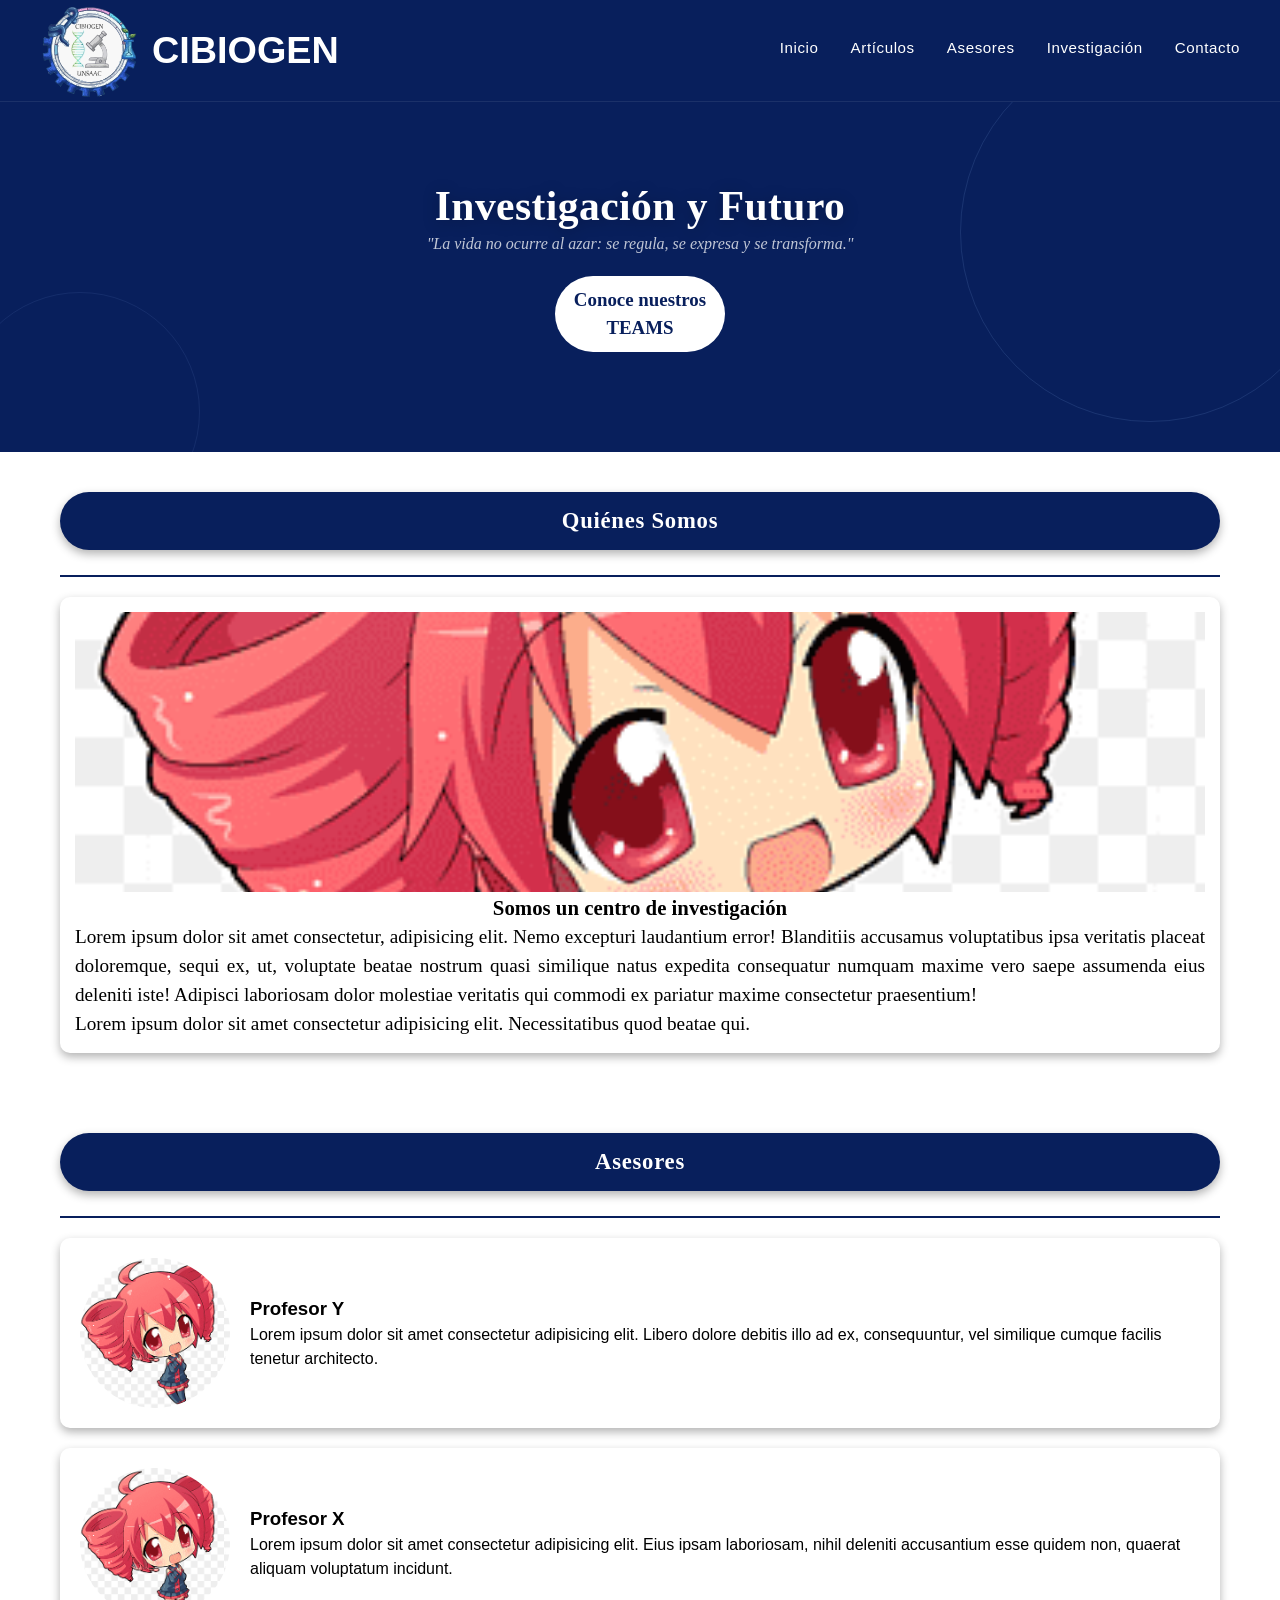
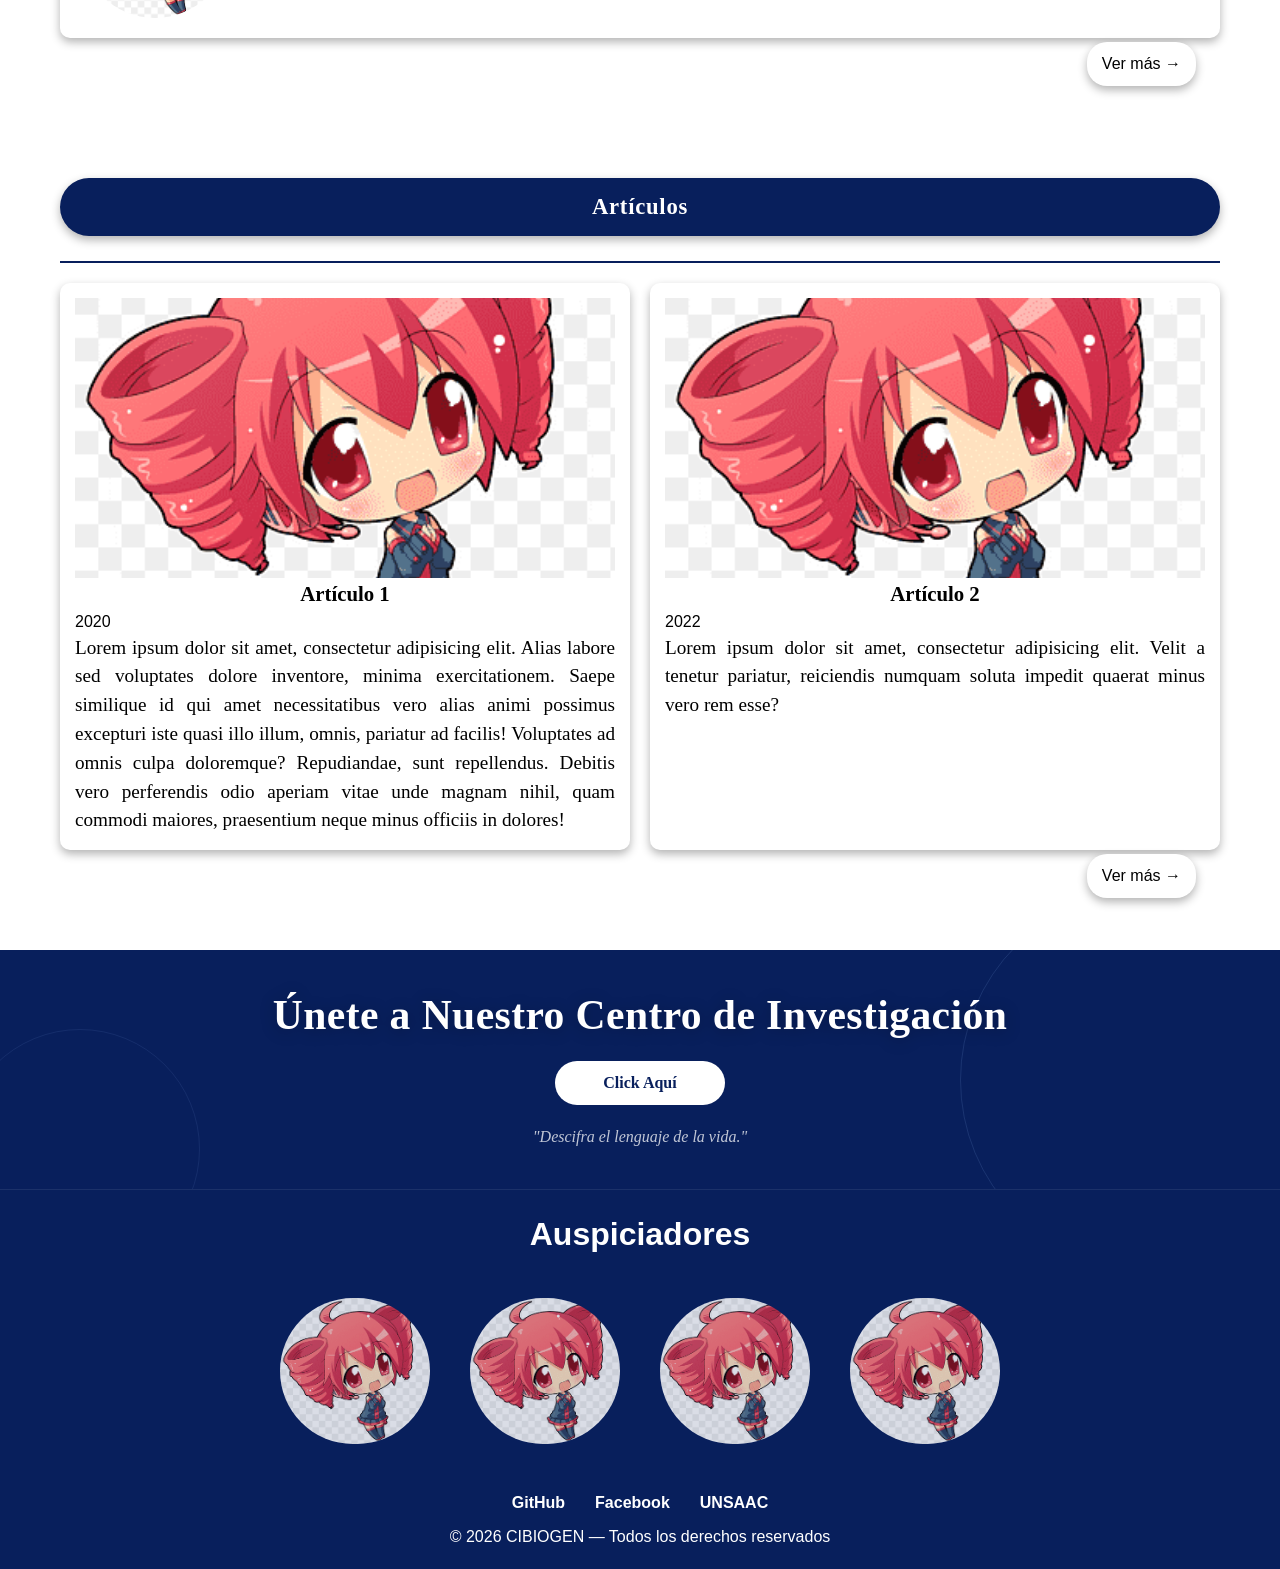
==== commit 35a22846: "Mejora en las animaciones y en las fuentes" ====
--- a/index.html
+++ b/index.html
@@ -1,148 +1,154 @@
 <!DOCTYPE html>
-<html lang= es>
+<html lang="es">
 <head>
-    <meta charset="utf-8">
-    <meta name="description" content="pagina web CIBIOGEN"/>
-    <link rel="stylesheet" href="estilos.css"/>
-    <title> CIBIOGEN </title>
+  <meta charset="utf-8">
+  <meta name="viewport" content="width=device-width, initial-scale=1.0">
+  <meta name="description" content="CIBIOGEN - Centro de Investigación en Biología y Genética">
+  <link rel="stylesheet" href="estilos.css">
+  <title>CIBIOGEN</title>
 </head>
 
 <body>
 
   <header>
     <div>
-      <img src="logo_cibiogen.svg">
+      <img src="logo_cibiogen.svg" alt="Logo CIBIOGEN" width="100" height="auto">
       <h1>CIBIOGEN</h1>
     </div>
-    <nav>
+    <nav aria-label="Navegación principal">
       <a href="index.html">Inicio</a>
       <a href="articulos.html">Artículos</a>
-      <a href="#">Asesores</a>
-      <a href="#">Investigacion</a>
-      <a href="#">Contacto</a>
+      <a href="asesores.html">Asesores</a>
+      <a href="invest.html">Investigación</a>
+      <a href="#contacto">Contacto</a>
     </nav>
   </header>
-  
+
   <main>
+
     <div class="titulo">
       <section class="seccion">
-        <h1>Investigación y futuro</h1>
-        <h3>Lorem ipsum dolor sit amet consectetur adipisicing elit. Sint, eum dolorum? Adipisci.</h3>
+        <h1>Investigación y Futuro</h1>
+        <h3>"La vida no ocurre al azar: se regula, se expresa y se transforma."</h3>
         <div class="tituloenlace">
-          <a href="#">Lorem ipsum</a>
+          <a href="invest.html">Conoce nuestros TEAMS</a>
         </div>
       </section>
     </div>
-    <section class="seccion">
+
+    <section class="seccion" aria-labelledby="quienes-somos">
       <div class="tituloglobo">
-        <h2>Quienes Somos</h2>
+        <h2 id="quienes-somos">Quiénes Somos</h2>
       </div>
       <hr>
       <div class="grindgral">
         <div class="carta">
-          <img src="teto.png">
+          <img src="teto.png" alt="Equipo CIBIOGEN">
           <div>
-            <h3>Somos un centro de investigacion...</h3>
+            <h3>Somos un centro de investigación</h3>
             <p>Lorem ipsum dolor sit amet consectetur, adipisicing elit. Nemo excepturi laudantium error! Blanditiis accusamus voluptatibus ipsa veritatis placeat doloremque, sequi ex, ut, voluptate beatae nostrum quasi similique natus expedita consequatur numquam maxime vero saepe assumenda eius deleniti iste! Adipisci laboriosam dolor molestiae veritatis qui commodi ex pariatur maxime consectetur praesentium!</p>
             <p>Lorem ipsum dolor sit amet consectetur adipisicing elit. Necessitatibus quod beatae qui.</p>
           </div>
+        </div>
       </div>
     </section>
 
-    <section class="seccion">
+    <section class="seccion" aria-labelledby="asesores-titulo">
       <div class="tituloglobo">
-      <h2>Asesores</h2>
+        <h2 id="asesores-titulo">Asesores</h2>
       </div>
       <hr>
       <div class="gridasesores">
 
         <div class="asesor">
-          <img src="teto.png" alt="Profesor Y">
+          <img src="teto.png" alt="Foto de Profesor Y">
           <div>
             <h3>Profesor Y</h3>
-            <p> Lorem ipsum dolor sit amet consectetur adipisicing elit. Libero dolore debitis illo ad ex, consequuntur, vel similique cumque facilis tenetur architecto.</p>
-            <a href="gmai.com">huamanccolquek@gmail.com</a>
+            <p>Lorem ipsum dolor sit amet consectetur adipisicing elit. Libero dolore debitis illo ad ex, consequuntur, vel similique cumque facilis tenetur architecto.</p>
           </div>
         </div>
 
         <div class="asesor">
-          <img src="teto.png" alt="Profesor X">
+          <img src="teto.png" alt="Foto de Profesor X">
           <div>
             <h3>Profesor X</h3>
             <p>Lorem ipsum dolor sit amet consectetur adipisicing elit. Eius ipsam laboriosam, nihil deleniti accusantium esse quidem non, quaerat aliquam voluptatum incidunt.</p>
           </div>
         </div>
+
       </div>
       <div class="flecha">
-        <a href="#">Ver mas...</a>
+        <a href="asesores.html">Ver más →</a>
       </div>
     </section>
-        <section class="seccion">
-        <div class="tituloglobo">
-            <h2>Artículos</h2>
-        </div>
+
+    <section class="seccion" aria-labelledby="articulos-titulo">
+      <div class="tituloglobo">
+        <h2 id="articulos-titulo">Artículos</h2>
+      </div>
       <hr>
       <div class="gridarticulos">
 
         <article class="carta">
-          <img src="teto.png" alt="Artículo 1">
+          <img src="teto.png" alt="Imagen del Artículo 1">
           <h3>Artículo 1</h3>
           <time datetime="2020-09-12">2020</time>
-          <p>Lorem ipsum dolor sit amet, consectetur adipisicing elit. Alias labore sed voluptates dolore inventore, minima exercitationem. Saepe similique id qui amet necessitatibus vero alias animi possimus excepturi iste quasi illo illum, omnis, pariatur ad facilis! Voluptates ad omnis culpa doloremque? Repudiandae, sunt repellendus. Debitis vero perferendis odio aperiam vitae unde magnam nihil, quam commodi maiores, praesentium neque minus officiis in dolores! Tempora veniam esse quibusdam fugit repudiandae ab quisquam nobis rem necessitatibus temporibus eius, similique sit? Eius facere recusandae laborum.</p>
+          <p>Lorem ipsum dolor sit amet, consectetur adipisicing elit. Alias labore sed voluptates dolore inventore, minima exercitationem. Saepe similique id qui amet necessitatibus vero alias animi possimus excepturi iste quasi illo illum, omnis, pariatur ad facilis! Voluptates ad omnis culpa doloremque? Repudiandae, sunt repellendus. Debitis vero perferendis odio aperiam vitae unde magnam nihil, quam commodi maiores, praesentium neque minus officiis in dolores!</p>
         </article>
 
         <article class="carta">
-          <img src="teto.png" alt="Artículo 2">
+          <img src="teto.png" alt="Imagen del Artículo 2">
           <div>
             <h3>Artículo 2</h3>
             <time datetime="2022-09-12">2022</time>
             <p>Lorem ipsum dolor sit amet, consectetur adipisicing elit. Velit a tenetur pariatur, reiciendis numquam soluta impedit quaerat minus vero rem esse?</p>
           </div>
         </article>
+
       </div>
       <div class="flecha">
-        <a href="articulos.html">Ver mas...</a>
+        <a href="articulos.html">Ver más →</a>
       </div>
     </section>
 
     <div class="titulo2">
       <section class="seccion">
-        <h1>Unete a Nuestro Centro de Investigación</h1>
+        <h1>Únete a Nuestro Centro de Investigación</h1>
         <div class="tituloenlace">
-          <a href="#">Lorem ipsum</a>
+          <a href="https://youtu.be/DeI2h_OCpuA?si=QgP3-7ds228KEw9K" target="_blank" rel="noopener">Click Aquí</a>
         </div>
-        <h3>Lorem ipsum dolor, sit amet consectetur adipisicing.</h3>
+        <h3>"Descifra el lenguaje de la vida."</h3>
       </section>
     </div>
+
     <div class="tituloauspiciadores">
       <h1>Auspiciadores</h1>
     </div>
     <div class="auspiciadores">
-      <a href="articulos.html">
-      <img src="teto.png">
+      <a href="https://bi.unsaac.edu.pe/" target="_blank" rel="noopener">
+        <img src="teto.png" alt="Auspiciador UNSAAC">
       </a>
-      <a href="articulos.html">
-      <img src="teto.png">
+      <a href="https://bi.unsaac.edu.pe/" target="_blank" rel="noopener">
+        <img src="teto.png" alt="Auspiciador UNSAAC">
       </a>
-      <a href="articulos.html">
-      <img src="teto.png">
+      <a href="https://bi.unsaac.edu.pe/" target="_blank" rel="noopener">
+        <img src="teto.png" alt="Auspiciador UNSAAC">
       </a>
-      <a href="index.html">
-      <img src="teto.png">
+      <a href="https://bi.unsaac.edu.pe/" target="_blank" rel="noopener">
+        <img src="teto.png" alt="Auspiciador UNSAAC">
       </a>
     </div>
+
   </main>
 
-  <footer>
-    <nav>
-      <a href="#">GIT</a>
-      <a href="#">CIBIOGEN</a>
-      <a href="#">CONTACTO</a>
-      <a href="#">REDES SOCIALES</a>
-      <a href="#">UNSAAC</a>
+  <footer id="contacto">
+    <nav aria-label="Navegación de pie de página">
+      <a href="https://github.com/K-Kr0en3n" target="_blank" rel="noopener">GitHub</a>
+      <a href="https://www.facebook.com/cibiogen/" target="_blank" rel="noopener">Facebook</a>
+      <a href="https://www.unsaac.edu.pe/" target="_blank" rel="noopener">UNSAAC</a>
     </nav>
+    <p>© 2026 CIBIOGEN — Todos los derechos reservados</p>
+  </footer>
 
-    <p>Cibiogen Derechos Reservados 2026 (c)</p>
-  </footer>
 </body>
-</html>
+</html>
--- a/estilos.css
+++ b/estilos.css
@@ -1,118 +1,169 @@
-*{
+/* --animaciones-- */
+@keyframes fadeInUp {
+  from { opacity: 0; transform: translateY(24px); }
+  to   { opacity: 1; transform: translateY(0); }
+}
+
+@keyframes fadeIn {
+  from { opacity: 0; }
+  to   { opacity: 1; }
+}
+
+@keyframes orbitSpin {
+  from { transform: rotate(0deg); }
+  to   { transform: rotate(360deg); }
+}
+
+/* --reset-- */
+*, *::before, *::after {
   margin: 0;
   padding: 0;
   box-sizing: border-box;
 }
 
-body{
-  margin: 0;
+body {
   font-family: Arial, Helvetica, sans-serif;
   line-height: 1.5;
 }
-body::before{
+
+body::before {
   content: "";
   position: fixed;
   inset: 0;
-  background-image: url(ADN.png);
+  background: url(ADN.png) space;
   background-size: 380px;
-  background-repeat: space;
   opacity: 0.12;
   z-index: -1;
-}
-
-header{
-  background: rgb(8, 31, 92);
+  pointer-events: none;
+}
+
+/* --header-- */
+header {
+  background: rgb(8, 31, 92);
+  position: sticky;
+  top: 0;
+  z-index: 1000;
   width: 100%;
+  height: 102px;
   padding: 0 40px;
-  color: white;
-  z-index: 1000;
-  top: 0;
-  position: sticky;
   display: flex;
   align-items: center;
   justify-content: space-between;
-  height: 102px;
-  border-bottom: 1px solid rgba(255,255,255,0.08);
+  color: white;
+  border-bottom: 1px solid rgba(255, 255, 255, 0.08);
   font-size: 0.5cm;
 }
-header a{
-  color: white;
-}
+
+header a { color: white; }
+
+header div {
+  display: flex;
+  align-items: center;
+  gap: 12px;
+}
+
+header div img { width: 100px; }
+
 header nav {
   display: flex;
   align-items: center;
   gap: 32px;
 }
+
 header nav a {
   color: white;
   text-decoration: none;
-  font-size: 0.9rem;
+  font-size: 0.4cm;
   font-weight: 400;
   letter-spacing: 0.04em;
-  transition: color 0.2s;
+  padding-bottom: 2px;
+  border-bottom: 2px solid transparent;
+  transition: color 0.2s ease, border-bottom-color 0.2s ease;
+}
+
+header nav a:hover {
+  color: rgba(255, 255, 255, 0.85);
+  border-bottom-color: rgba(255, 255, 255, 0.6);
+}
+
+/* --banners-- */
+.titulo,
+.titulo2 {
+  background: rgb(8, 31, 92);
+  color: white;
+  font-family: serif;
   position: relative;
-  padding-bottom: 2px;
-  font-size: 0.4cm;
-}
-
-header div{
-  display: flex;
-  align-items: center;
-  justify-content: flex-start;
-  gap: 12px;
-  text-align: left;
-}
-
-header div img{
-  width: 100px;
-  height: auto;
-}
-
-header div h1{
-  margin: 0;
-}
-
-.titulo{
-  background: rgb(8, 31, 92);
+  overflow: hidden;
+  text-align: center;
+}
+
+.titulo {
   padding: 60px;
-  text-align: center;
-  color: white;
   height: 350px;
   width: 100%;
-  font-family: serif;
-  pointer-events: none;
   font-size: 0.5cm;
-  position: relative;
-  overflow: hidden;
-}
-.titulo .seccion{
+  display: flex;
+  align-items: center;
+  justify-content: center;
+}
+
+.titulo .seccion {
   padding: 0;
   position: relative;
   z-index: 1;
-}
-.titulo2{
-  background: rgb(8, 31, 92);
-  text-align: center;
-  color: white;
+  animation: fadeInUp 0.7s ease both;
+}
+
+.titulo h1,
+.titulo2 h1 {
+  font-size: clamp(1.6rem, 4vw, 2.6rem);
+  font-weight: 700;
+  line-height: 1.2;
+  letter-spacing: 0.01em;
+  text-shadow: 0 2px 16px rgba(0, 0, 0, 0.25);
+  animation: fadeInUp 0.7s ease both;
+}
+
+.titulo h3,
+.titulo2 h3 {
+  font-size: 1rem;
+  font-weight: 400;
+  font-style: italic;
+  color: rgba(255, 255, 255, 0.75);
+  animation: fadeInUp 0.7s 0.15s ease both;
+}
+
+.titulo2 {
   height: 240px;
-  width: 100%;
-  font-family: serif;
-  border-bottom: 1px solid rgba(255,255,255,0.08);
+  border-bottom: 1px solid rgba(255, 255, 255, 0.08);
+  display: flex;
+  align-items: center;
+  justify-content: center;
+}
+
+.titulo2 .seccion {
   position: relative;
-  overflow: hidden;
-}
-.titulo2::before{
-  content: '';           
-  position: absolute;  
+  z-index: 1;
+  animation: fadeInUp 0.7s ease both;
+}
+
+.titulo::before,
+.titulo2::before {
+  content: '';
+  position: absolute;
   top: -60px;
   right: -60px;
   width: 380px;
   height: 380px;
-  border-radius: 50%;  
-  border: 1.5px solid rgba(112, 150, 209, 0.18);  
-  pointer-events: none; 
-}
-.titulo2::after{
+  border-radius: 50%;
+  border: 1.5px solid rgba(112, 150, 209, 0.18);
+  pointer-events: none;
+  animation: orbitSpin 18s linear infinite;
+  transform-origin: center center;
+}
+
+.titulo::after,
+.titulo2::after {
   content: '';
   position: absolute;
   bottom: -80px;
@@ -122,152 +173,142 @@
   border-radius: 50%;
   border: 1px solid rgba(112, 150, 209, 0.12);
   pointer-events: none;
-}
-
-.titulo::before {
-  content: '';           
-  position: absolute;  
-  top: -60px;
-  right: -60px;
-  width: 380px;
-  height: 380px;
-  border-radius: 50%;  
-  border: 1.5px solid rgba(112, 150, 209, 0.18);  
-  pointer-events: none; 
-}
-.titulo::after {
-  content: '';
-  position: absolute;
-  bottom: -80px;
-  left: -40px;
-  width: 240px;
-  height: 240px;
-  border-radius: 50%;
-  border: 1px solid rgba(112, 150, 209, 0.12);
-  pointer-events: none;
-}
-
-.tituloenlace{
+  animation: orbitSpin 24s linear infinite reverse;
+  transform-origin: center center;
+}
+
+/* --tituloenlace-- */
+.tituloenlace {
+  display: flex;
+  align-items: center;
+  justify-content: center;
   background: white;
-  display: flex;
-  text-align: center;
-  justify-content: center ;
-  padding: 10px 0px;
+  width: 170px;
+  padding: 10px 0;
   border-radius: 50px;
-  width: 170px;
   margin: 20px auto;
-}
-.tituloenlace a{
-  color: rgb(8, 31, 92);;
-  font-style: normal;
+  transition: transform 0.25s cubic-bezier(0.4, 0, 0.2, 1),
+              box-shadow 0.25s cubic-bezier(0.4, 0, 0.2, 1);
+}
+
+.tituloenlace:hover {
+  transform: translateY(-2px);
+  box-shadow: 0 8px 20px rgba(0, 0, 0, 0.2);
+}
+
+.tituloenlace a {
+  color: rgb(8, 31, 92);
   text-decoration: none;
   font-weight: bold;
-}
-
-.nav{
+  font-style: normal;
+}
+
+/* --nav interno-- */
+.nav {
   display: flex;
   justify-content: center;
   gap: 20px;
   flex-wrap: wrap;
 }
-.nav a{
-  display: flex;
-  justify-content: center;
-  gap: 100px;
-  flex-wrap: wrap;
-}
-
-.seccion{
-  padding: 40px 20px;
+
+/* --seccion-- */
+.seccion {
   max-width: 1200px;
   margin: auto;
-}
-.seccion h2{
+  padding: 40px 20px;
+}
+
+.seccion h2 {
+  text-align: center;
   margin-bottom: 20px;
-  text-align: center;
-}
-
-.grindgral{
+}
+
+/* --grids-- */
+.grindgral {
   display: grid;
   grid-template-columns: repeat(auto-fit, minmax(500px, 1fr));
-  gap:20px;
-}
-.grindgral p{
+  gap: 20px;
+}
+
+.grindgral p {
+  font-family: 'Times New Roman', Times, serif;
+  font-size: 1.2rem;
   text-align: justify;
-  grid-area: auto;
-  color: black;
-  font-size: 1.2rem;
-  font-weight: 100%;
-  font-family: 'Times New Roman', Times, serif;
-}
-
-.gridarticulos{
+  color: black;
+}
+
+.gridarticulos {
   display: grid;
   grid-template-columns: repeat(auto-fit, minmax(400px, 1fr));
-  gap:20px;
-}
-
-.carta{
+  gap: 20px;
+}
+
+/* --carta-- */
+.carta {
   background: white;
+  color: black;
   border-radius: 10px;
   padding: 15px;
-  box-sizing: border-box black;
-  box-shadow: 0 4px 10px rgba(0,0,0,0.3);
-  transition: transform 0.3s ease, box-shadow 0.3s ease;
-  color: black;
-  font-style: italic;
-}
-.carta img{
+  box-shadow: 0 4px 10px rgba(0, 0, 0, 0.3);
+  transition: transform 0.3s cubic-bezier(0.4, 0, 0.2, 1), box-shadow 0.3s cubic-bezier(0.4, 0, 0.2, 1);
+}
+
+.carta img {
   width: 100%;
   height: 280px;
   object-fit: cover;
-}
-.carta p{
+  display: block;
+}
+
+.carta h3 {
+  font-family: Georgia, serif;
+  font-size: 1.3rem;
+  text-align: center;
+  color: black;
+  font-style: normal;
+}
+
+.carta p {
+  font-family: 'Times New Roman', Times, serif;
+  font-size: 1.2rem;
   text-align: justify;
-  grid-area: auto;
-  color: black;
-  font-size: 1.2rem;
-  font-weight: 100%;
-  font-family: 'Times New Roman', Times, serif;
+  color: black;
   font-style: normal;
 }
-.carta h3{
-  text-align: center;
-  grid-area: auto;
-  color: black;
-  font-size: 1.3rem;
-  font-weight: 100%;
-  font-family: 'georgia';
-  font-style: normal;
-}
-.carta:hover{
-  transform: translateY(3px);
-  box-sizing: 0px 8px 15px rgb(8, 31, 92)
-}
-
-.tituloglobo{
-  display: grid;
-  background: rgb(8, 31, 92);
-  align-items: center;
+
+.carta:hover {
+  transform: translateY(-4px);
+  box-shadow: 0 12px 24px rgba(8, 31, 92, 0.22);
+}
+
+/* --tituloglobo-- */
+.tituloglobo {
+  display: flex;
+  justify-content: center;
+  align-items: center;
+  width: 100%;          
+  background: rgb(8, 31, 92);
   border-radius: 50px;
-  padding: 6px 20px;
+  padding: 12px 20px;
   margin-bottom: 25px;
-  color: white;
-  box-shadow: 0 4px 10px rgba(0,0,0,0.3); 
-}
-.tituloglobo h2{
-  font-family: 'Times New Roman';
+  box-shadow: 0 4px 10px rgba(0, 0, 0, 0.3);
+  box-sizing: border-box;
+}
+
+.tituloglobo h2 {
+  font-family: 'Times New Roman', serif;
+  font-size: 0.6cm;
   font-weight: 700;
-  font-size: 0.6cm;
   letter-spacing: 0.02cm;
-  text-align: left;
+  color: white;
   margin: 0;
-}
-.gridasesores{
-  display: grid;
-  gap: 20px;
-}
-.asesor{
+  text-align: center;
+}
+
+/* --asesores-- */
+.gridasesores { display: grid; gap: 20px; }
+
+.asesor {
   display: grid;
   grid-template-columns: 150px 1fr;
   gap: 20px;
@@ -275,129 +316,137 @@
   background: white;
   padding: 20px;
   border-radius: 10px;
-  box-shadow: 0 4px 10px rgba(0,0,0,0.3);
-  transition: transform 0.3s ease, box-shadow 0.3s ease;
-}
-.asesor img{
+  box-shadow: 0 4px 10px rgba(0, 0, 0, 0.3);
+  transition: transform 0.3s cubic-bezier(0.4, 0, 0.2, 1), box-shadow 0.3s cubic-bezier(0.4, 0, 0.2, 1);
+}
+
+.asesor img {
   width: 150px;
   height: 150px;
   object-fit: cover;
   border-radius: 50%;
 }
-.asesor a{
+
+.asesor a {
   color: black;
   font-weight: bold;
   font-style: normal;
 }
-.asesor:hover{
-  transform: translateY(3px);
-  box-sizing: 0px 8px 15px rgb(8, 31, 92);
-}
-
-.flecha{
+
+.asesor:hover {
+  transform: translateY(-4px);
+  box-shadow: 0 12px 24px rgba(8, 31, 92, 0.22);
+}
+
+/* --flecha-- */
+.flecha {
   display: flex;
   justify-content: flex-end;
   padding: 4px 24px 12px;
 }
-.flecha a{
+
+.flecha a {
   background: white;
   color: black;
   text-decoration: none;
   padding: 10px 15px;
   border-radius: 20px;
-  box-shadow: 0 4px 10px rgba(0,0,0,0.3); 
-  transition: transform 0.3s ease, box-shadow 0.3s ease;
-}
-.flecha a:hover{
-  color: white;
-  background: rgb(8, 31, 92);
-  transform: translateY(2px);
-}
-
-.tituloauspiciadores{
-  background: rgb(8, 31, 92);
-  color: white;
-  font: bold;
-  font-size: 0.5rem;
+  box-shadow: 0 4px 10px rgba(0, 0, 0, 0.3);
+  transition: background 0.25s cubic-bezier(0.4, 0, 0.2, 1),
+              color 0.25s cubic-bezier(0.4, 0, 0.2, 1),
+              transform 0.25s cubic-bezier(0.4, 0, 0.2, 1),
+              box-shadow 0.25s cubic-bezier(0.4, 0, 0.2, 1);
+}
+
+.flecha a:hover {
+  background: rgb(8, 31, 92);
+  color: white;
+  transform: translateY(-2px);
+  box-shadow: 0 8px 18px rgba(8, 31, 92, 0.3);
+}
+
+/* --auspiciadores-- */
+.tituloauspiciadores {
+  background: rgb(8, 31, 92);
+  color: white;
   text-align: center;
   padding: 20px;
 }
-.auspiciadores{
-  display: flex;
-  position: center;
-  text-align: center;
-  justify-content: center;
-  background: rgb(8, 31, 92);
-}
-.auspiciadores img{
-  display: inline-block;
+
+.auspiciadores {
+  display: flex;
+  justify-content: center;
+  flex-wrap: wrap;
+  background: rgb(8, 31, 92);
+}
+
+.auspiciadores img {
   width: 150px;
   height: auto;
   object-fit: cover;
   border-radius: 100px;
-  bottom: 50px;
   margin: 20px;
-  gap:calc(100);
-}
-
-footer{
+  transition: transform 0.3s cubic-bezier(0.4, 0, 0.2, 1), opacity 0.3s ease;
+  opacity: 0.85;
+}
+
+.auspiciadores img:hover {
+  transform: scale(1.08);
+  opacity: 1;
+}
+
+/* --footer-- */
+footer {
   background: rgb(8, 31, 92);
   color: white;
   text-align: center;
   padding: 20px;
 }
-footer nav{
+
+footer nav {
   display: flex;
   justify-content: center;
   gap: 30px;
   margin-bottom: 10px;
   flex-wrap: wrap;
 }
-footer a{
+
+footer a {
   color: white;
   font-weight: bold;
   font-style: normal;
   text-decoration: none;
 }
-hr{
-  border: 0px;
+
+/* --hr-- */
+hr {
+  border: none;
   border-top: 2px solid rgb(8, 31, 92);
   margin: 20px auto;
-  padding: -20px;
+}
+
+/* --responsive-- */
+@media (max-width: 768px) {
+  header {
+    padding: 14px 20px;
+    height: auto;
+    flex-wrap: wrap;
+    gap: 10px;
+  }
+
+  header nav { gap: 16px; flex-wrap: wrap; }
+
+  .titulo,
+  .titulo2 { padding: 60px 20px; }
+
+  .seccion { padding: 40px 16px; }
 }
 
 @media (max-width: 600px) {
-    .asesor {
-        grid-template-columns: 1fr;
-        text-align: center;
-    }
-
-    .asesor img {
-        margin: auto;
-    }
-}
-
-@media (max-width: 768px) {
-    header {
-        padding: 0 20px;
-        flex-wrap: wrap;
-        height: auto;
-        padding-top: 14px;
-        padding-bottom: 14px;
-        gap: 10px;
-    }
-
-    header nav {
-        gap: 16px;
-        flex-wrap: wrap;
-    }
-
-    .titulo,
-    .titulo2 {
-        padding: 60px 20px;
-    }
-
-    .seccion {
-        padding: 40px 16px;
-    }
+  .asesor {
+    grid-template-columns: 1fr;
+    text-align: center;
+  }
+
+  .asesor img { margin: auto; }
 }
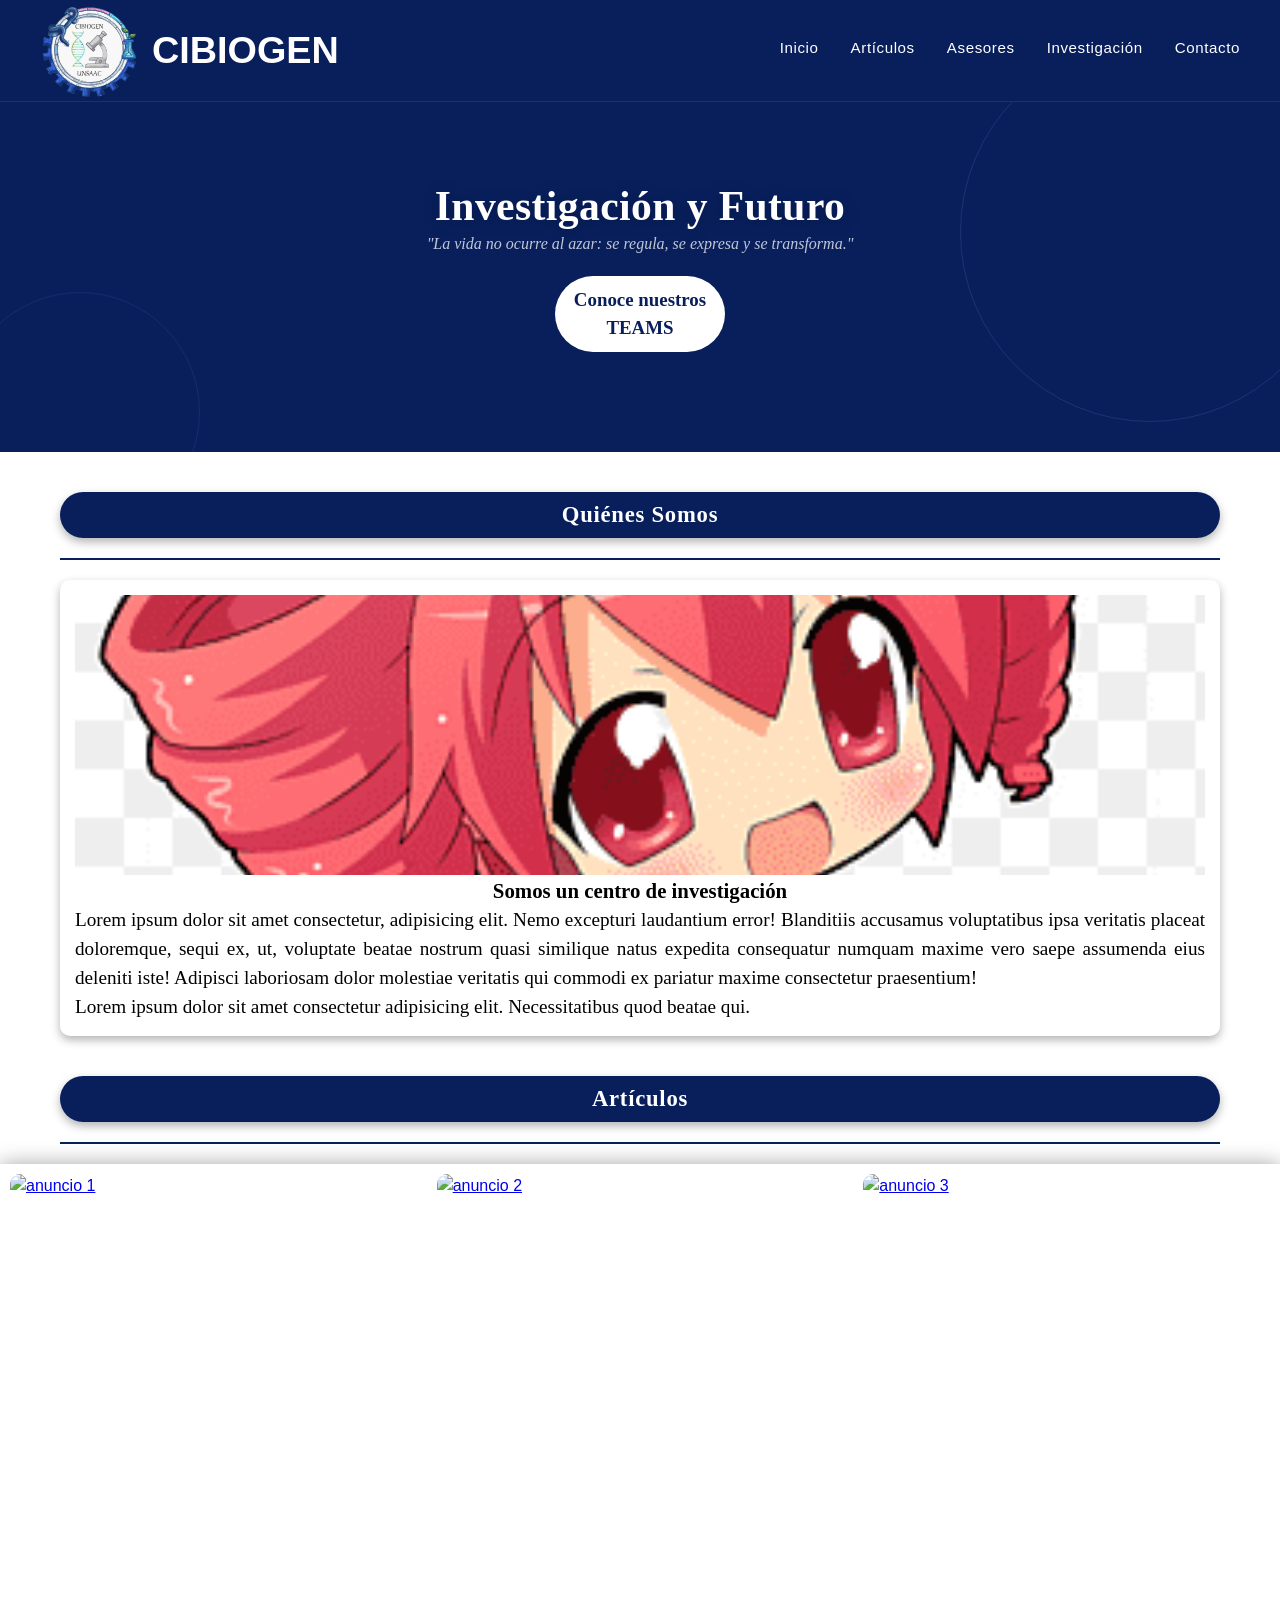
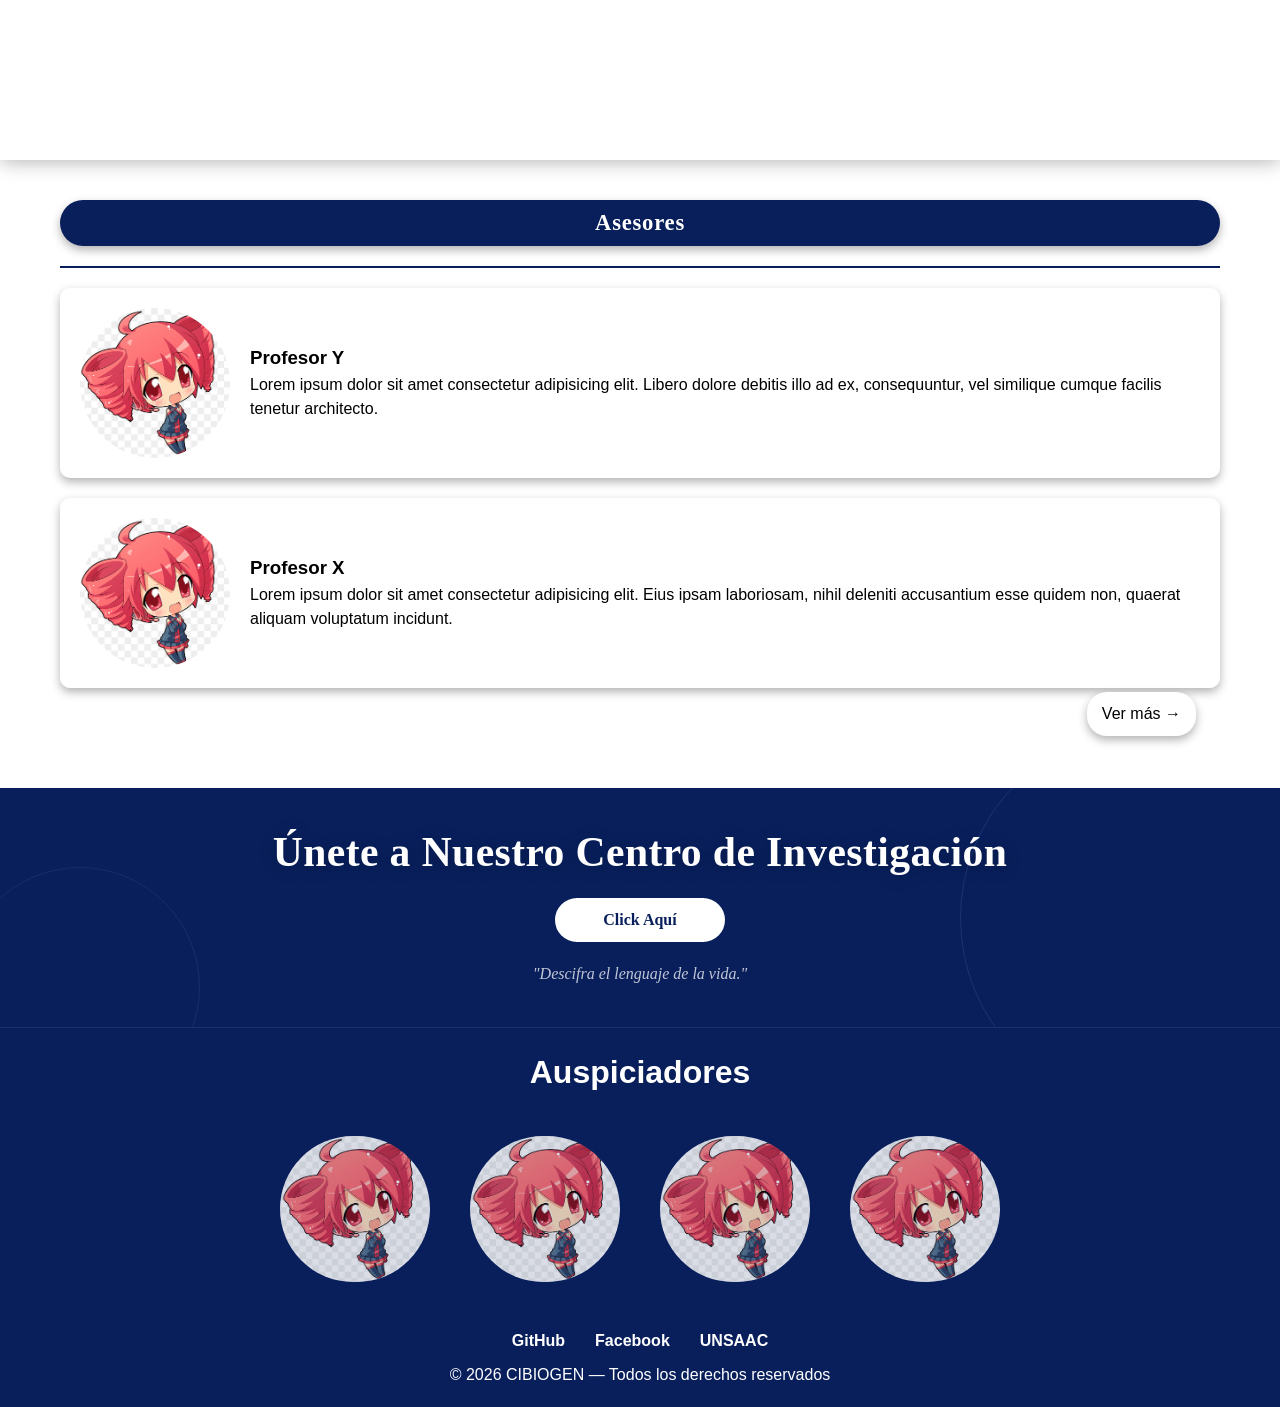
==== commit 188c4f8c: "metimos java script" ====
--- a/index.html
+++ b/index.html
@@ -52,6 +52,55 @@
         </div>
       </div>
     </section>
+    <section class="seccion2" aria-labelledby="articulos-titulo">
+      <div class="tituloglobo">
+        <h2 id="articulos-titulo">Artículos</h2>
+      </div>
+      <hr>
+      </div>
+    </section>
+    <section>
+      <div class="slider">
+        <div class="track">
+          <div class="slide">
+            <a href="https://www.facebook.com/share/p/1Kxnq9wyQp/" target="_blank">
+              <img src="https://scontent.flim38-1.fna.fbcdn.net/v/t51.82787-15/673843918_18085281965626557_3512902232266827897_n.webp?stp=dst-jpg_tt6&_nc_cat=108&ccb=1-7&_nc_sid=13d280&_nc_eui2=AeFaQvWJV-U4rHFmnDwxJk_zAr8fXaFlL1MCvx9doWUvU8us36XGPYfvrBB3oeRnCHQKEK6fbgL-NVQKvQR8bdq9&_nc_ohc=K9MyztZzbOUQ7kNvwE-DsVT&_nc_oc=AdqfZ43P22urIQMN0ekWlvRYFiw3rNJlDUC84dlSuB6_t_1uhhiw4Xx2-ga8xZIXlmk&_nc_zt=23&_nc_ht=scontent.flim38-1.fna&_nc_gid=BHutpOZyyUrRIjHX3W1jHg&_nc_ss=7b2a8&oh=00_Af4jWdEmauE1VUwgERLLiBP4oLcj8VxC1jUiVPgPcZGnMg&oe=69FB4315" alt="anuncio 1">
+            </a>
+          </div>
+        <div class="slide">
+            <a href="https://www.facebook.com/share/p/1ChcRDtwBN/" target="_blank">
+              <img src="https://scontent.flim38-1.fna.fbcdn.net/v/t51.82787-15/674438290_18085013747626557_1481208930995381324_n.webp?stp=dst-jpg_tt6&_nc_cat=102&ccb=1-7&_nc_sid=13d280&_nc_eui2=AeE0t6jocWQsbWjtMDBVM9OE-Cakm7Blp5L4JqSbsGWnkiFoFr3xQh-hXKxJm5fAIK6zZ6TxmtFtZbN5Ya1oDCAS&_nc_ohc=u1WeQtQxLcIQ7kNvwFigHXM&_nc_oc=Adp2APnZtNT5K0QA1NUqqbMy7MxZk0gTfyBcvTbodtrJoSl9Y-Lh4BFY90oF7V3P1UQ&_nc_zt=23&_nc_ht=scontent.flim38-1.fna&_nc_gid=xVDPB9-uh3LG3Axf_dwW5Q&_nc_ss=7b2a8&oh=00_Af4lnvmsZ0n8FUy4562bpiM2WhL9o6c6eH7LSO_qa5QsuA&oe=69FB36FB" alt="anuncio 2">
+            </a>
+        </div>
+        <div class="slide">
+            <a href="https://www.facebook.com/share/p/1JFqsnzTgx/" target="_blank">
+              <img src="https://scontent.flim28-1.fna.fbcdn.net/v/t51.82787-15/669910168_18083841716626557_4327276396869196073_n.webp?stp=dst-jpg_tt6&_nc_cat=106&ccb=1-7&_nc_sid=13d280&_nc_eui2=AeGIylzpWfvN2a-MVceElhl6qKGuNS_DYmGooa41L8NiYbnWwkset0kExV3UnTv9I-AhOCkBZXerUUtrTtsP7mlI&_nc_ohc=aCZyDerkiJIQ7kNvwFw_Qzq&_nc_oc=AdoBYCGqe7a90CU896Ie7iFQXjrxANgOIaksbhGd2f-xHvOQ3ympQjZK_gdVq_isV8Y&_nc_zt=23&_nc_ht=scontent.flim28-1.fna&_nc_gid=XSFBClUVsr_iGLx-AKJiLg&_nc_ss=7b2a8&oh=00_Af43JJP1Epy8mvjuzjXF4uV7ZRIuq9FsQVBnFLlm-zlGhA&oe=69FB1D9F" alt="anuncio 3">
+            </a>
+        </div>
+        <div class="slide">
+            <a href="https://www.facebook.com/share/p/1CnPChMMko/" target="_blank">
+              <img src="https://scontent.flim38-1.fna.fbcdn.net/v/t51.82787-15/670409363_18083375867626557_8319754060495518_n.webp?stp=dst-jpg_tt6&_nc_cat=109&ccb=1-7&_nc_sid=13d280&_nc_eui2=AeEpfQVf5Ipy9tOa6kFwqKxYSxssQdOb0pdLGyxB05vSlxWxpa7WjLb4xYVlMKlVO8GifeNVytyGsQJuXSt5ouz7&_nc_ohc=jXrrgHa6qf0Q7kNvwHTe25D&_nc_oc=Adq8t-yWeqtgij9k134AqW6_ivndwaF7wdTwT9n8h1_VbKc7CcUbbdSu0GRkI18Gezc&_nc_zt=23&_nc_ht=scontent.flim38-1.fna&_nc_gid=-1vtT8BPANRjqhi3duKXuw&_nc_ss=7b2a8&oh=00_Af6HGUa7S1vJ--dK79zxzN2OcgV6ltXCJaZ6Qu6IkFRbvQ&oe=69FB38D1" alt="anuncio 4">
+            </a>
+        </div>
+        <div class="slide">
+            <a href="https://www.facebook.com/share/p/182gPmbebf/" target="_blank">
+              <img src="https://scontent.flim38-1.fna.fbcdn.net/v/t51.82787-15/661375504_18083036723626557_5323373167532706598_n.webp?stp=dst-jpg_tt6&_nc_cat=101&ccb=1-7&_nc_sid=13d280&_nc_eui2=AeEyhp7t8hINGE6onaUuaVF1LTap-PyjnM4tNqn4_KOczpI_1Cw9luvRJzHAkUevuhr4jW_3mluQO0jMFGgCozkc&_nc_ohc=BDJepe-w0h0Q7kNvwHNwW6B&_nc_oc=Adr0t9Rex1GNwT5VgexuL9tZX0S76KBvPzZpWDWyayPx-YKtJivoDXewBxkhcS1C9Gs&_nc_zt=23&_nc_ht=scontent.flim38-1.fna&_nc_gid=p6KUjRsggPHMXLPD6FN76Q&_nc_ss=7b2a8&oh=00_Af4JRNr8RFYhpH_gvUGS2tKVGaohsf5-zSH3tZYw04wu2A&oe=69FB3C74">
+            </a>
+        </div>
+        <div class="slide">
+            <a href="https://www.facebook.com/share/p/1CxBP3Nn17/" target="_blank">
+              <img src="https://scontent.flim38-1.fna.fbcdn.net/v/t51.82787-15/560358946_18061981127626557_1684359000180932476_n.jpg?_nc_cat=109&ccb=1-7&_nc_sid=13d280&_nc_eui2=AeHiyByM26pp_DLs7xCTzcRAQg983o94rK9CD3zej3isr1BJaQ4jpoSYMJJo5gPsCHX3g6-lM7w4hv8pfi-EiHVL&_nc_ohc=v82ZOtzjrs8Q7kNvwG8R8Fr&_nc_oc=Ado71rQ4B-3YPr5tPispD7H_32FnsDlEHsXLT-XmM1NARWF4ZuCR-Agb-eaaN8ofurA&_nc_zt=23&_nc_ht=scontent.flim38-1.fna&_nc_gid=0WscBOWJoM2bjO4hIqqibQ&_nc_ss=7b2a8&oh=00_Af4g4in4heHARf5k7e7TpDg0rw4Vnsy1zxVnJm3Sc3SYfQ&oe=69FB344B">
+            </a>
+        </div>
+        <div class="slide">
+            <a href="https://www.facebook.com/share/p/1AzUWzLNBQ/" target="_blank">
+              <img src="https://scontent.flim38-1.fna.fbcdn.net/v/t51.82787-15/549746856_18058815284626557_1703585478278730371_n.jpg?_nc_cat=103&ccb=1-7&_nc_sid=13d280&_nc_eui2=AeHbt_t0DJVQ9_-gQ8X6eUtyvpSyWry0ZD2-lLJavLRkPcvoVtqLbmabc2DG-sgB2HNUJ9ssqzQnMwM98UWqy8q9&_nc_ohc=yDoAUKjW6kgQ7kNvwEJcCe5&_nc_oc=Adp-HVOo6cuPBv8PFKUuS66TxT0wY0AqXPjK_Roj2Ijs3r-i2TBlMuUNLCwX7a92gDo&_nc_zt=23&_nc_ht=scontent.flim38-1.fna&_nc_gid=bkM1x5AEkEEoVkzXXst-kg&_nc_ss=7b2a8&oh=00_Af6i5IU1HROiRcyNYEy-w_Q3GLxEXsa7O7DgZLd0P4JTpg&oe=69FB1AF4">
+            </a>
+        </div>
+        </div>
+      </div>
+    <script src="script.js"></script>
+    </section>
 
     <section class="seccion" aria-labelledby="asesores-titulo">
       <div class="tituloglobo">
@@ -79,35 +128,6 @@
       </div>
       <div class="flecha">
         <a href="asesores.html">Ver más →</a>
-      </div>
-    </section>
-
-    <section class="seccion" aria-labelledby="articulos-titulo">
-      <div class="tituloglobo">
-        <h2 id="articulos-titulo">Artículos</h2>
-      </div>
-      <hr>
-      <div class="gridarticulos">
-
-        <article class="carta">
-          <img src="teto.png" alt="Imagen del Artículo 1">
-          <h3>Artículo 1</h3>
-          <time datetime="2020-09-12">2020</time>
-          <p>Lorem ipsum dolor sit amet, consectetur adipisicing elit. Alias labore sed voluptates dolore inventore, minima exercitationem. Saepe similique id qui amet necessitatibus vero alias animi possimus excepturi iste quasi illo illum, omnis, pariatur ad facilis! Voluptates ad omnis culpa doloremque? Repudiandae, sunt repellendus. Debitis vero perferendis odio aperiam vitae unde magnam nihil, quam commodi maiores, praesentium neque minus officiis in dolores!</p>
-        </article>
-
-        <article class="carta">
-          <img src="teto.png" alt="Imagen del Artículo 2">
-          <div>
-            <h3>Artículo 2</h3>
-            <time datetime="2022-09-12">2022</time>
-            <p>Lorem ipsum dolor sit amet, consectetur adipisicing elit. Velit a tenetur pariatur, reiciendis numquam soluta impedit quaerat minus vero rem esse?</p>
-          </div>
-        </article>
-
-      </div>
-      <div class="flecha">
-        <a href="articulos.html">Ver más →</a>
       </div>
     </section>
 
--- a/estilos.css
+++ b/estilos.css
@@ -24,6 +24,7 @@
 body {
   font-family: Arial, Helvetica, sans-serif;
   line-height: 1.5;
+  overflow-x: hidden;
 }
 
 body::before {
@@ -102,6 +103,7 @@
   height: 350px;
   width: 100%;
   font-size: 0.5cm;
+  pointer-events: none;
   display: flex;
   align-items: center;
   justify-content: center;
@@ -223,10 +225,15 @@
   margin-bottom: 20px;
 }
 
+.seccion2 {
+  max-width: 1200px;
+  margin: auto;
+  padding: 0px 20px;
+}
 /* --grids-- */
 .grindgral {
   display: grid;
-  grid-template-columns: repeat(auto-fit, minmax(500px, 1fr));
+  grid-template-columns: repeat(auto-fit, minmax(min(500px, 100%), 1fr));
   gap: 20px;
 }
 
@@ -239,7 +246,7 @@
 
 .gridarticulos {
   display: grid;
-  grid-template-columns: repeat(auto-fit, minmax(400px, 1fr));
+  grid-template-columns: repeat(auto-fit, minmax(min(400px, 100%), 1fr));
   gap: 20px;
 }
 
@@ -284,17 +291,14 @@
 /* --tituloglobo-- */
 .tituloglobo {
   display: flex;
-  justify-content: center;
-  align-items: center;
-  width: 100%;          
+  justify-content: center; 
+  align-items: center;     
+  margin: 0 auto;         
   background: rgb(8, 31, 92);
   border-radius: 50px;
-  padding: 12px 20px;
-  margin-bottom: 25px;
+  padding: 6px 20px;
   box-shadow: 0 4px 10px rgba(0, 0, 0, 0.3);
-  box-sizing: border-box;
-}
-
+}
 .tituloglobo h2 {
   font-family: 'Times New Roman', serif;
   font-size: 0.6cm;
@@ -304,7 +308,6 @@
   margin: 0;
   text-align: center;
 }
-
 /* --asesores-- */
 .gridasesores { display: grid; gap: 20px; }
 
@@ -449,4 +452,30 @@
   }
 
   .asesor img { margin: auto; }
+}
+
+/* --slider-- */
+.slider{
+  background: white;
+  width: 100%;
+  overflow: hidden;
+  box-shadow: 0 0 20px rgba(0,0,0,.35);
+}
+
+.track{
+  display: flex;
+  transition: transform 0.8s ease;
+}
+
+.slide{
+  min-width: 33.333%;
+  padding: 10px;
+}
+
+.slide img{
+  width: 100%;
+  aspect-ratio: 210 / 297; 
+  object-fit: cover;
+  border-radius: 10px;
+  display: block;
 }
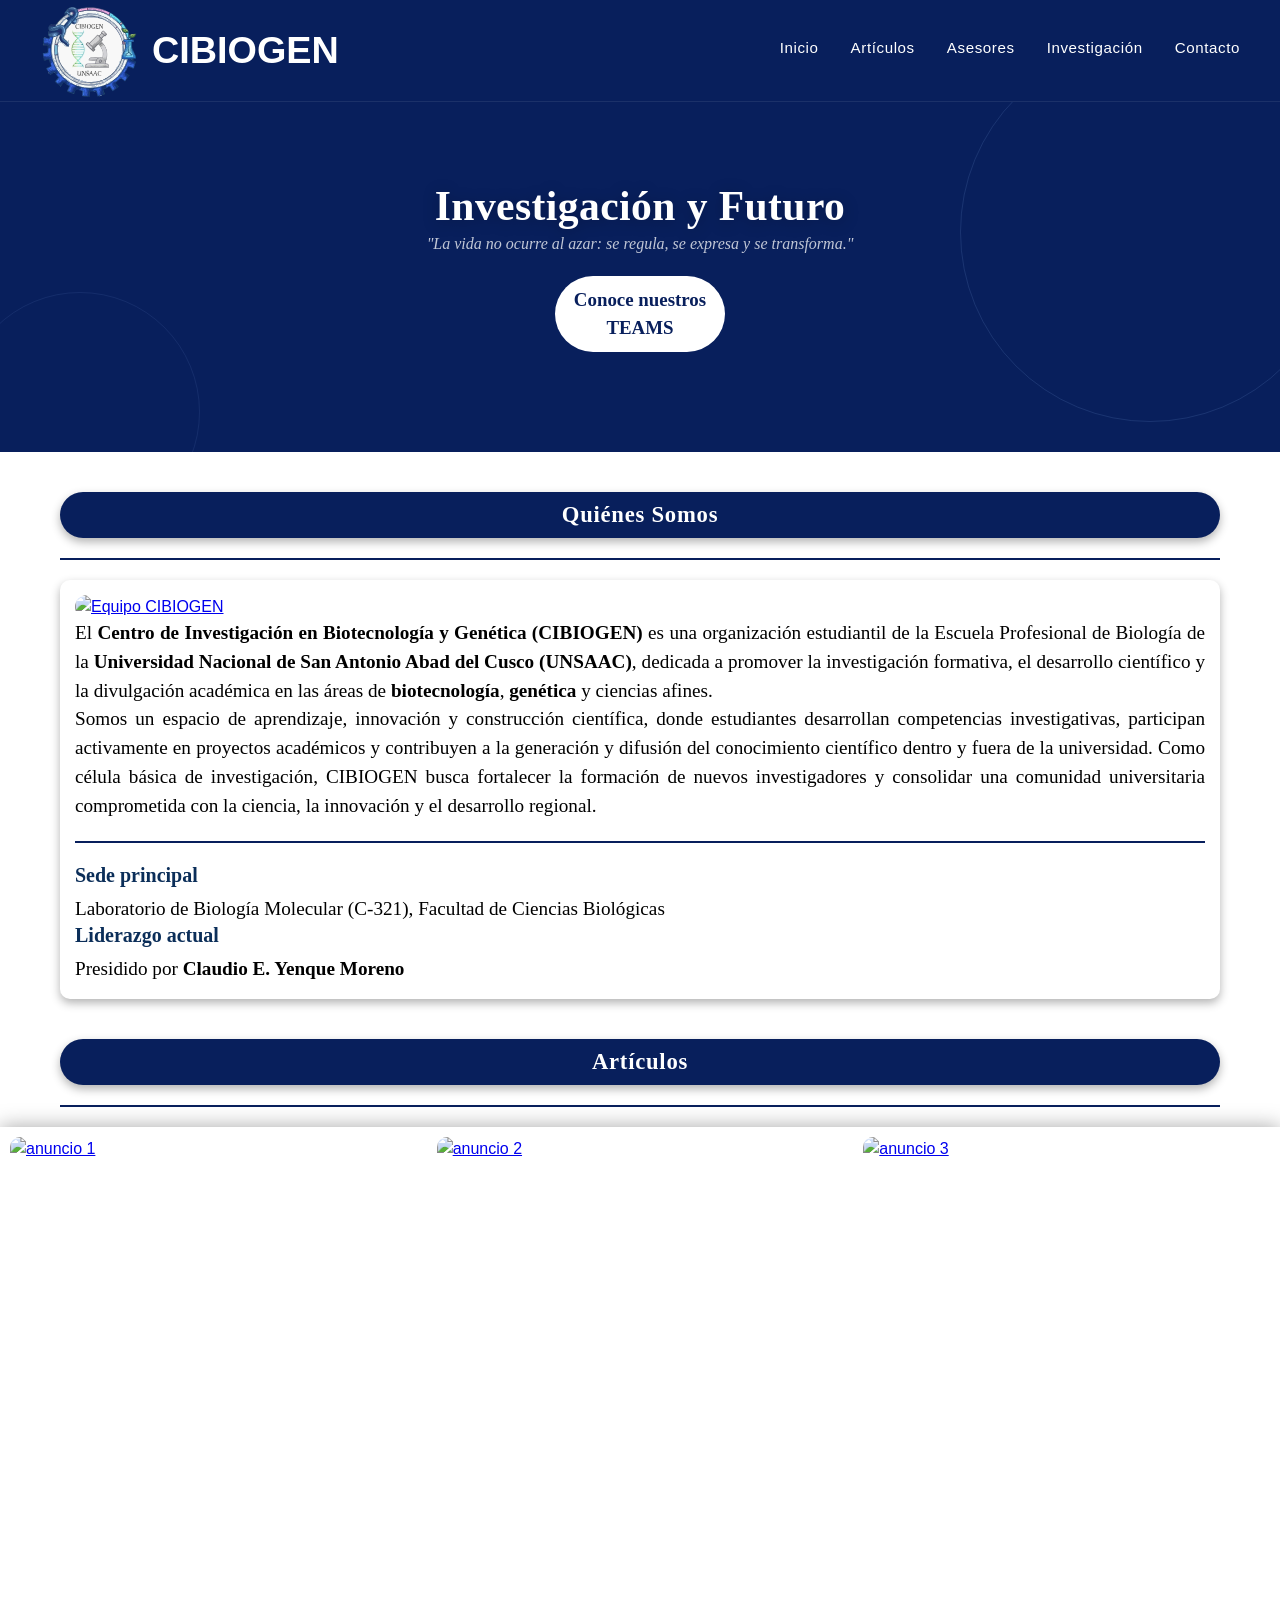
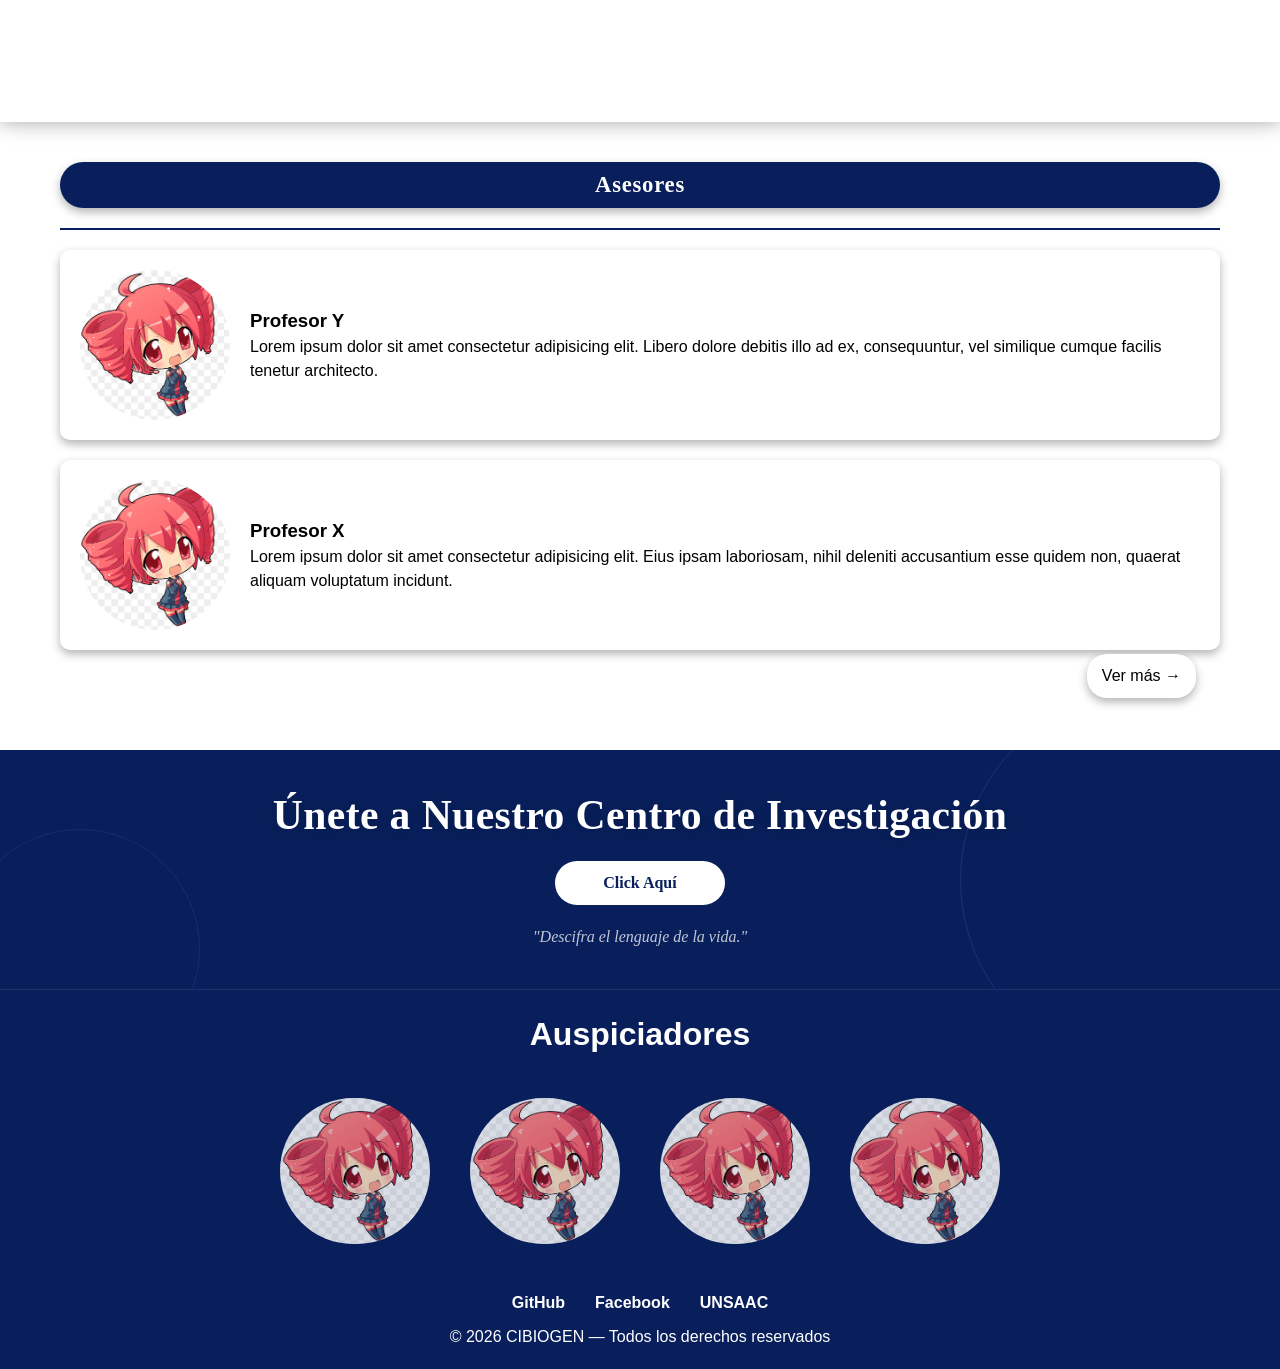
==== commit f42b4040: "Mejora solo de la cara principal" ====
--- a/index.html
+++ b/index.html
@@ -42,14 +42,23 @@
       </div>
       <hr>
       <div class="grindgral">
-        <div class="carta">
-          <img src="teto.png" alt="Equipo CIBIOGEN">
-          <div>
-            <h3>Somos un centro de investigación</h3>
-            <p>Lorem ipsum dolor sit amet consectetur, adipisicing elit. Nemo excepturi laudantium error! Blanditiis accusamus voluptatibus ipsa veritatis placeat doloremque, sequi ex, ut, voluptate beatae nostrum quasi similique natus expedita consequatur numquam maxime vero saepe assumenda eius deleniti iste! Adipisci laboriosam dolor molestiae veritatis qui commodi ex pariatur maxime consectetur praesentium!</p>
-            <p>Lorem ipsum dolor sit amet consectetur adipisicing elit. Necessitatibus quod beatae qui.</p>
-          </div>
+        <div class="cartagral">
+          <a href="https://www.facebook.com/cibiogen">
+            <img src="https://scontent.flim28-2.fna.fbcdn.net/v/t39.30808-6/488666852_991078926557444_7067419840210087296_n.jpg?_nc_cat=110&ccb=1-7&_nc_sid=2a1932&_nc_eui2=AeFX8aiFQBawg5nuTaghieDr3k3Rtswy21jeTdG2zDLbWMxL8STkee4hukHist2rjBnDwml17DV-uDiBiZfThPld&_nc_ohc=vjQf70tjIjMQ7kNvwG628Z2&_nc_oc=AdrhRfKdwldIZnwj-QMdicBAAUbQa2YHqWwBLuZq4wC6YOr0YBJpD3tIISrOWCziAHk&_nc_zt=23&_nc_ht=scontent.flim28-2.fna&_nc_gid=Y1Tt9uymYwG-PPZwg8sYlA&_nc_ss=7b2a8&oh=00_Af6MTCH-uybhg2Rqv9EqGUFRiVX4-z4kgOCI2JXQVgrftg&oe=69FDA968" alt="Equipo CIBIOGEN">
+          </a>
+          <p>El <strong>Centro de Investigación en Biotecnología y Genética (CIBIOGEN)</strong> es una organización estudiantil de la Escuela Profesional de Biología de la <strong>Universidad Nacional de San Antonio Abad del Cusco (UNSAAC)</strong>, dedicada a promover la investigación formativa, el desarrollo científico y la divulgación académica en las áreas de <strong>biotecnología</strong>, <strong>genética</strong> y ciencias afines.</p>
+          <p>Somos un espacio de aprendizaje, innovación y construcción científica, donde estudiantes desarrollan competencias investigativas, participan activamente en proyectos académicos y contribuyen a la generación y difusión del conocimiento científico dentro y fuera de la universidad. Como célula básica de investigación, CIBIOGEN busca fortalecer la formación de nuevos investigadores y consolidar una comunidad universitaria comprometida con la ciencia, la innovación y el desarrollo regional.</p>
+        <hr>
+        <nav class="info-cibiogen" aria-label="Información general de CIBIOGEN">
+        <div class="item-info">
+          <h3>Sede principal</h3>
+          <p> Laboratorio de Biología Molecular (C-321), Facultad de Ciencias Biológicas</p>
         </div>
+       <div class="item-info">
+          <h3>Liderazgo actual</h3>
+          <p>Presidido por <strong>Claudio E. Yenque Moreno</strong></p>
+       </div>
+      </div>
       </div>
     </section>
     <section class="seccion2" aria-labelledby="articulos-titulo">
--- a/estilos.css
+++ b/estilos.css
@@ -243,7 +243,11 @@
   text-align: justify;
   color: black;
 }
-
+.grindgral img{
+  height: 20px;
+  width: 100%;
+  object-fit: flex;
+}
 .gridarticulos {
   display: grid;
   grid-template-columns: repeat(auto-fit, minmax(min(400px, 100%), 1fr));
@@ -288,6 +292,32 @@
   box-shadow: 0 12px 24px rgba(8, 31, 92, 0.22);
 }
 
+.cartagral {
+  background: white;
+  color: black;
+  border-radius: 10px;
+  padding: 15px;
+  box-shadow: 0 4px 10px rgba(0, 0, 0, 0.3);
+  transition: transform 0.3s cubic-bezier(0.4, 0, 0.2, 1), box-shadow 0.3s cubic-bezier(0.4, 0, 0.2, 1);
+}
+.cartagral img {
+  width: 100%;
+  height: auto;
+  object-fit: cover;
+  border-radius: 20px;
+  display: block;
+}
+.cartagral p{
+  font-family: 'Times New Roman', Times, serif;
+}
+.cartagral h3{
+  font-family: 'Times New Roman', Times, serif;
+  font-size: 1.25rem;
+  font-weight: 700;
+  margin-bottom: 8px;
+  color: #0b2e59;
+  line-height: 1.2;
+}
 /* --tituloglobo-- */
 .tituloglobo {
   display: flex;
